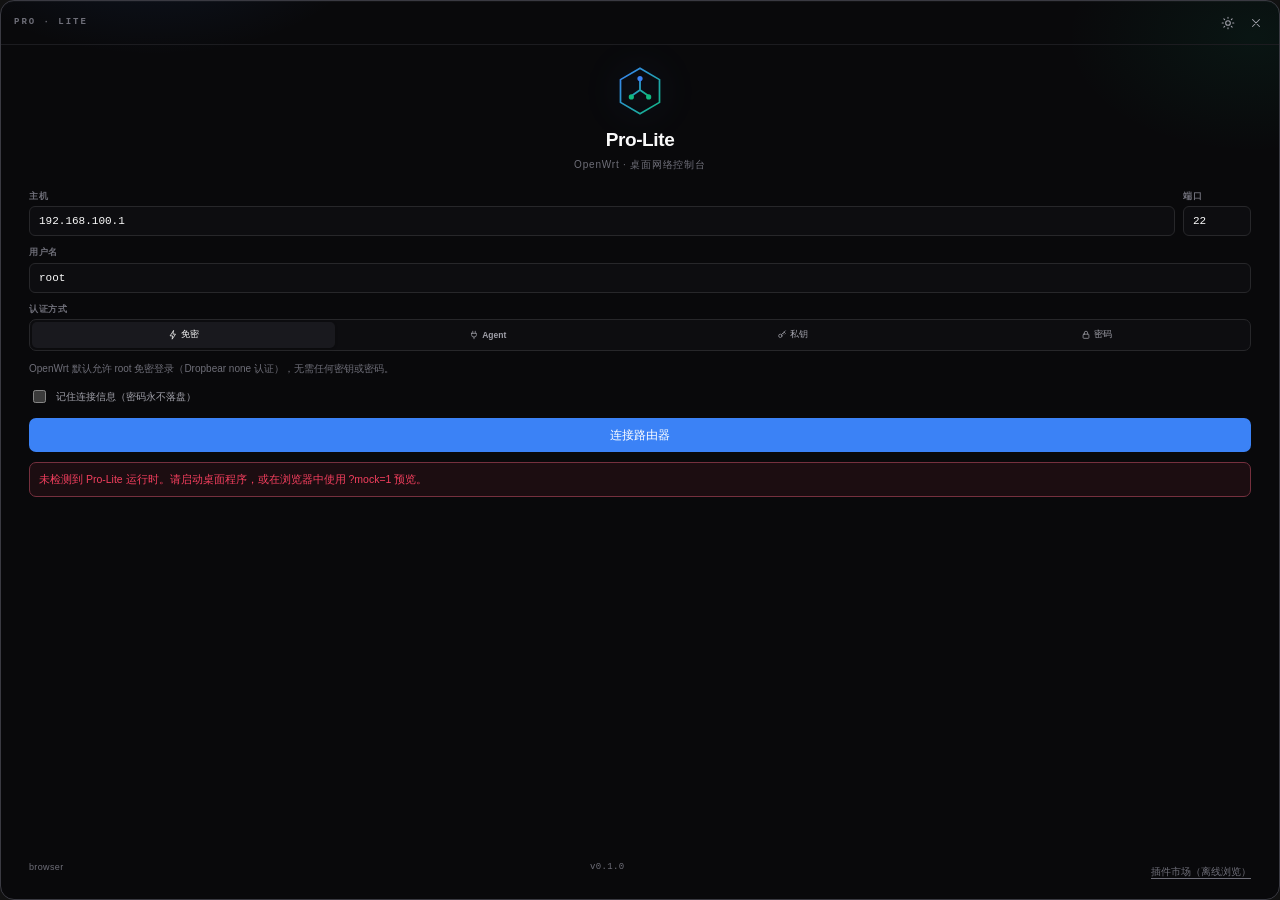
==== 01-source/router-prolite/frontend/index.html @ 5f677d64 "ProLite 首个版本：稳定性修复与插件市场 稳定性修复：核心磁贴必显、单 SSID 停用不再关闭射频、内存可用量缺失回退、延迟探测多目标、前端轮询隐藏暂停与失败退避。 插件市场：精选 noarch" ====
<!doctype html>
<html lang="zh-CN" data-theme="dark">
<head>
<meta charset="utf-8">
<meta name="viewport" content="width=device-width, initial-scale=1">
<meta name="color-scheme" content="dark light">
<title>Pro-Lite</title>
<link rel="stylesheet" href="styles.css">
<script>
  (function () {
    try {
      var t = localStorage.getItem('prolite-theme');
      if (t === 'light' || t === 'dark') document.documentElement.dataset.theme = t;
    } catch (e) {}
  })();
</script>
</head>
<body>

<svg width="0" height="0" style="position:absolute" aria-hidden="true">
  <defs>
    <symbol id="i-sun" viewBox="0 0 24 24"><circle cx="12" cy="12" r="4"/><path d="M12 2v2M12 20v2M4.9 4.9l1.4 1.4M17.7 17.7l1.4 1.4M2 12h2M20 12h2M4.9 19.1l1.4-1.4M17.7 6.3l1.4-1.4"/></symbol>
    <symbol id="i-moon" viewBox="0 0 24 24"><path d="M20 14.5A8.5 8.5 0 1 1 9.5 4a7 7 0 0 0 10.5 10.5z"/></symbol>
    <symbol id="i-pin" viewBox="0 0 24 24"><path d="M9 4h6l-1 6 4 3v2H6v-2l4-3-1-6z"/><path d="M12 15v5"/></symbol>
    <symbol id="i-pin-off" viewBox="0 0 24 24"><path d="M9 4h6l-1 6 4 3v2h-5"/><path d="M6 21l6-6"/><path d="M3 3l18 18"/></symbol>
    <symbol id="i-close" viewBox="0 0 24 24"><path d="M6 6l12 12M18 6L6 18"/></symbol>
    <symbol id="i-chevron" viewBox="0 0 24 24"><path d="M6 9l6 6 6-6"/></symbol>
    <symbol id="i-back" viewBox="0 0 24 24"><path d="M15 5l-7 7 7 7"/></symbol>
    <symbol id="i-refresh" viewBox="0 0 24 24"><path d="M20 11a8 8 0 1 0-2.3 6.7"/><path d="M20 5v6h-6"/></symbol>
    <symbol id="i-power" viewBox="0 0 24 24"><path d="M12 3v9"/><path d="M6.3 7.3a8 8 0 1 0 11.4 0"/></symbol>
    <symbol id="i-copy" viewBox="0 0 24 24"><rect x="9" y="9" width="11" height="11" rx="2"/><path d="M5 15V5a2 2 0 0 1 2-2h8"/></symbol>
    <symbol id="i-eye" viewBox="0 0 24 24"><path d="M2 12s3.5-6 10-6 10 6 10 6-3.5 6-10 6S2 12 2 12z"/><circle cx="12" cy="12" r="2.5"/></symbol>
    <symbol id="i-eye-off" viewBox="0 0 24 24"><path d="M3 3l18 18"/><path d="M10.6 6.2A11 11 0 0 1 12 6c6.5 0 10 6 10 6a15 15 0 0 1-3 3.7"/><path d="M6.6 6.7A15 15 0 0 0 2 12s3.5 6 10 6a10 10 0 0 0 4-.8"/></symbol>
    <symbol id="i-wifi" viewBox="0 0 24 24"><path d="M2.5 9a15 15 0 0 1 19 0"/><path d="M5.5 12.5a10 10 0 0 1 13 0"/><path d="M8.5 16a5.5 5.5 0 0 1 7 0"/><circle cx="12" cy="19" r="1.2" fill="currentColor" stroke="none"/></symbol>
    <symbol id="i-cell" viewBox="0 0 24 24"><path d="M4 18v-3M9 18v-7M14 18V8M19 18V4"/></symbol>
    <symbol id="i-gauge" viewBox="0 0 24 24"><path d="M4.5 18a9 9 0 1 1 15 0"/><path d="M12 14l4-4"/><circle cx="12" cy="14" r="1.4" fill="currentColor" stroke="none"/></symbol>
    <symbol id="i-shield" viewBox="0 0 24 24"><path d="M12 3l7 3v5c0 4.6-3 8.2-7 10-4-1.8-7-5.4-7-10V6l7-3z"/></symbol>
    <symbol id="i-proxy" viewBox="0 0 24 24"><circle cx="12" cy="12" r="8.5"/><path d="M3.5 12h17M12 3.5c2.4 2.3 3.6 5.2 3.6 8.5S14.4 18.2 12 20.5C9.6 18.2 8.4 15.3 8.4 12S9.6 5.8 12 3.5z"/></symbol>
    <symbol id="i-mwan" viewBox="0 0 24 24"><path d="M4 6h5l4 6 4-6h3"/><path d="M4 18h5l4-6"/><circle cx="3" cy="6" r="1.3"/><circle cx="3" cy="18" r="1.3"/><circle cx="21" cy="6" r="1.3"/></symbol>
    <symbol id="i-wan" viewBox="0 0 24 24"><circle cx="12" cy="12" r="8.5"/><path d="M3.5 12h17"/><path d="M12 3.5c5 5 5 12 0 17M12 3.5c-5 5-5 12 0 17"/></symbol>
    <symbol id="i-dhcp" viewBox="0 0 24 24"><rect x="3.5" y="4" width="17" height="6" rx="1.5"/><rect x="3.5" y="14" width="17" height="6" rx="1.5"/><path d="M7 7h.01M7 17h.01"/></symbol>
    <symbol id="i-plus" viewBox="0 0 24 24"><path d="M12 5v14M5 12h14"/></symbol>
    <symbol id="i-trash" viewBox="0 0 24 24"><path d="M4 7h16M9 7V5h6v2M6 7l1 13h10l1-13"/></symbol>
    <symbol id="i-play" viewBox="0 0 24 24"><path d="M8 5l11 7-11 7V5z"/></symbol>
    <symbol id="i-terminal" viewBox="0 0 24 24"><rect x="3" y="4" width="18" height="16" rx="2"/><path d="M7 9l3 3-3 3M13 15h4"/></symbol>
    <symbol id="i-down" viewBox="0 0 24 24"><path d="M12 4v14M6 12l6 6 6-6"/></symbol>
    <symbol id="i-up" viewBox="0 0 24 24"><path d="M12 20V6M6 12l6-6 6 6"/></symbol>
    <symbol id="i-lock" viewBox="0 0 24 24"><rect x="5" y="10" width="14" height="10" rx="2"/><path d="M8 10V7a4 4 0 0 1 8 0v3"/></symbol>
    <symbol id="i-key" viewBox="0 0 24 24"><circle cx="8" cy="14" r="4"/><path d="M11 11l9-9M17 5l3 3M14 8l2 2"/></symbol>
    <symbol id="i-plug" viewBox="0 0 24 24"><path d="M9 3v5M15 3v5"/><path d="M6 8h12v3a6 6 0 0 1-12 0V8z"/><path d="M12 17v4"/></symbol>
    <symbol id="i-router" viewBox="0 0 24 24"><rect x="3" y="13" width="18" height="7" rx="2"/><path d="M7 16.5h.01M11 16.5h.01"/><path d="M12 13V9"/><path d="M8.5 6.5a5 5 0 0 1 7 0"/><path d="M6 4a8.5 8.5 0 0 1 12 0"/></symbol>
    <symbol id="i-check" viewBox="0 0 24 24"><path d="M5 12.5l4.5 4.5L19 7.5"/></symbol>
    <symbol id="i-alert" viewBox="0 0 24 24"><path d="M12 4l9 16H3l9-16z"/><path d="M12 10v4M12 17.5h.01"/></symbol>
    <symbol id="i-search" viewBox="0 0 24 24"><circle cx="11" cy="11" r="6.5"/><path d="M16 16l4.5 4.5"/></symbol>
    <symbol id="i-bolt" viewBox="0 0 24 24"><path d="M13 2L5 14h6l-1 8 8-12h-6l1-8z"/></symbol>
  </defs>
</svg>

<div id="app" class="app">

  <!-- ============ Connect ============ -->
  <section id="connectView" class="view connect-view">
    <header class="dragbar" style="--wails-draggable:drag">
      <span class="brand-strip">PRO&nbsp;·&nbsp;LITE</span>
      <div class="win-actions" style="--wails-draggable:no-drag">
        <button type="button" class="icon-btn" id="connectThemeBtn" title="切换主题">
          <svg class="i"><use href="#i-moon"/></svg>
        </button>
        <button type="button" class="icon-btn" id="connectCloseBtn" title="关闭">
          <svg class="i"><use href="#i-close"/></svg>
        </button>
      </div>
    </header>

    <div class="connect-body">
      <div class="brand-block">
        <div class="logo">
          <svg viewBox="0 0 48 48" aria-hidden="true">
            <defs>
              <linearGradient id="logoGrad" x1="0" y1="0" x2="1" y2="1">
                <stop offset="0" stop-color="#3B82F6"/>
                <stop offset="1" stop-color="#10B981"/>
              </linearGradient>
            </defs>
            <path d="M24 3l18 10.5v21L24 45 6 34.5v-21L24 3z" fill="none" stroke="url(#logoGrad)" stroke-width="1.6"/>
            <path d="M24 14v9M24 23l-7 5M24 23l7 5" stroke="url(#logoGrad)" stroke-width="1.7" stroke-linecap="round"/>
            <circle cx="24" cy="12.5" r="2.4" fill="#3B82F6"/>
            <circle cx="16" cy="29.5" r="2.4" fill="#10B981"/>
            <circle cx="32" cy="29.5" r="2.4" fill="#10B981"/>
          </svg>
        </div>
        <h1>Pro-Lite</h1>
        <p>OpenWrt · 桌面网络控制台</p>
      </div>

      <form id="connectForm" autocomplete="off">
        <div class="field-row">
          <div class="field grow">
            <label for="hostInput">主机</label>
            <input id="hostInput" spellcheck="false" placeholder="192.168.100.1">
          </div>
          <div class="field port">
            <label for="portInput">端口</label>
            <input id="portInput" inputmode="numeric" spellcheck="false" placeholder="22">
          </div>
        </div>
        <div class="field">
          <label for="userInput">用户名</label>
          <input id="userInput" spellcheck="false" placeholder="root">
        </div>

        <div class="field">
          <label>认证方式</label>
          <div class="seg four" id="authSeg">
            <button type="button" data-auth="none"><svg class="i"><use href="#i-bolt"/></svg>免密</button>
            <button type="button" data-auth="agent"><svg class="i"><use href="#i-plug"/></svg>Agent</button>
            <button type="button" data-auth="key"><svg class="i"><use href="#i-key"/></svg>私钥</button>
            <button type="button" data-auth="password"><svg class="i"><use href="#i-lock"/></svg>密码</button>
          </div>
        </div>

        <div class="auth-pane" id="pane-none">
          <p class="hint">OpenWrt 默认允许 root 免密登录（Dropbear none 认证），无需任何密钥或密码。</p>
        </div>

        <div class="auth-pane hidden" id="pane-agent">
          <p class="hint">使用系统 SSH Agent 中已加载的密钥（ssh-add）。</p>
        </div>

        <div class="auth-pane hidden" id="pane-key">
          <div class="field">
            <label for="keyPathInput">私钥文件</label>
            <div class="row">
              <input id="keyPathInput" spellcheck="false" placeholder="~/.ssh/id_ed25519">
              <button type="button" class="btn ghost" id="pickKeyBtn">浏览</button>
            </div>
          </div>
          <div class="field">
            <label for="passphraseInput">私钥口令（可选）</label>
            <input id="passphraseInput" type="password" autocomplete="new-password" placeholder="加密私钥才需要">
          </div>
        </div>

        <div class="auth-pane hidden" id="pane-password">
          <div class="field">
            <label for="passwordInput">密码</label>
            <input id="passwordInput" type="password" autocomplete="new-password" placeholder="仅用于本次连接，不会保存">
          </div>
        </div>

        <label class="check-row">
          <input type="checkbox" id="rememberInput">
          <span>记住连接信息（密码永不落盘）</span>
        </label>

        <button type="submit" class="btn primary connect-btn" id="connectBtn">
          <span class="btn-label">连接路由器</span>
          <svg class="i spin-icon hidden"><use href="#i-refresh"/></svg>
        </button>

        <div class="error-box hidden" id="connectError"></div>
        <button type="button" class="link-btn hidden" id="resetFpBtn">重置已保存的主机指纹</button>
      </form>

      <footer class="connect-foot">
        <span id="connectPlatform">desktop</span>
        <span class="mono" id="connectVersion">v0.1.0</span>
        <button type="button" class="link-btn" id="offlineMarketBtn" title="不连接设备也能浏览索引">插件市场（离线浏览）</button>
      </footer>
    </div>
  </section>

  <!-- ============ Main ============ -->
  <section id="mainView" class="view main-view hidden">
    <header class="topbar" style="--wails-draggable:drag">
      <div class="top-left">
        <span class="status-dot" id="connDot"></span>
        <span class="host-name" id="hostName">Pro-Lite</span>
        <span class="link-badge mono" id="linkBadge">--</span>
      </div>
      <div class="top-actions" style="--wails-draggable:no-drag">
        <button type="button" class="icon-btn" id="themeBtn" title="切换主题">
          <svg class="i"><use href="#i-moon"/></svg>
        </button>
        <button type="button" class="pro-btn" id="proBtn" title="高级实验室 (Ctrl+K)">Pro<kbd>Ctrl K</kbd></button>
        <button type="button" class="icon-btn" id="pinBtn" title="窗口置顶">
          <svg class="i"><use href="#i-pin"/></svg>
        </button>
        <button type="button" class="icon-btn" id="closeBtn" title="关闭">
          <svg class="i"><use href="#i-close"/></svg>
        </button>
      </div>
    </header>

    <main class="main-scroll" id="mainScroll">
      <section class="card wan-card">
        <div class="wan-top">
          <span class="proto-pill" id="wanProto">WAN</span>
          <span class="wan-status" id="wanStatus"><i></i>UP</span>
          <span class="wan-ip mono" id="wanIP">—</span>
          <button type="button" class="icon-xs" id="copyIPBtn" title="复制公网 IP">
            <svg class="i"><use href="#i-copy"/></svg>
          </button>
          <button type="button" class="icon-xs" id="maskIPBtn" title="IP 脱敏">
            <svg class="i"><use href="#i-eye"/></svg>
          </button>
          <div class="wan-right mono">
            <span class="metric" id="latencyMetric"><i class="dot"></i>-- ms</span>
            <span id="uptimeMetric">UP --</span>
          </div>
        </div>
        <div class="rates">
          <div class="rate rx">
            <div class="rate-label"><svg class="i"><use href="#i-down"/></svg>RX</div>
            <div class="rate-val mono" id="rxValue">0 B/s</div>
          </div>
          <div class="rate tx">
            <div class="rate-label"><svg class="i"><use href="#i-up"/></svg>TX</div>
            <div class="rate-val mono" id="txValue">0 B/s</div>
          </div>
        </div>
        <div class="topo-wrap" id="topoWrap"></div>
      </section>

      <section class="card hw-card">
        <div class="hw-grid">
          <div class="hw-cell">
            <div class="hw-head"><span>CPU</span><span class="hw-value mono" id="cpuValue">--</span></div>
            <div class="bar"><i id="cpuBar"></i></div>
            <div class="hw-sub mono" id="cpuSub">-- 核</div>
          </div>
          <div class="hw-cell">
            <div class="hw-head"><span>RAM</span><span class="hw-value mono" id="ramValue">--</span></div>
            <div class="bar"><i id="ramBar"></i></div>
            <div class="hw-sub mono" id="ramSub">-- / --</div>
          </div>
          <div class="hw-cell" id="tempCell">
            <div class="hw-head"><span>TEMP</span><span class="hw-value mono" id="tempValue">--</span></div>
            <div class="bar"><i id="tempBar"></i></div>
            <div class="hw-sub mono" id="tempSub">SoC</div>
          </div>
        </div>
      </section>

      <section class="card dev-card" id="devCard">
        <header class="card-head">
          <span class="card-title">设备与插件</span>
          <span class="grow"></span>
          <button type="button" class="link-btn" id="consoleLink">控制中心 →</button>
        </header>
        <div id="devSummary" class="dev-summary"></div>
        <div id="pluginChips" class="plugin-chips"></div>
      </section>

      <section class="tiles" id="tilesGrid"></section>

      <section class="card clients-card" id="clientsCard">
        <header class="card-head">
          <span class="card-title">活跃终端</span>
          <span class="count-chip mono" id="clientCount">0</span>
          <span class="grow"></span>
          <span class="head-hint">点击行展开</span>
        </header>
        <div id="clientList" class="client-list"></div>
      </section>

      <div class="conn-banner hidden" id="connBanner"></div>
    </main>

    <button type="button" class="lab-bar" id="labBar">
      <span class="lab-bar-text">控制中心 · 系统/接口/插件 · 配置与日志 · 工具</span>
      <span class="lab-bar-arrow">→</span>
    </button>
  </section>

  <!-- ============ Lab ============ -->
  <section id="labView" class="view lab-view" aria-hidden="true">
    <header class="topbar lab-top" style="--wails-draggable:drag">
      <button type="button" class="icon-btn" id="labBack" title="返回" style="--wails-draggable:no-drag">
        <svg class="i"><use href="#i-back"/></svg>
      </button>
      <div class="lab-title">
        <span>Advanced Lab</span>
        <span class="crumb mono" id="labCrumb">—</span>
      </div>
      <div class="top-actions" style="--wails-draggable:no-drag">
        <button type="button" class="icon-btn" id="labRefreshBtn" title="刷新">
          <svg class="i"><use href="#i-refresh"/></svg>
        </button>
        <button type="button" class="icon-btn" id="labDisconnectBtn" title="断开连接">
          <svg class="i"><use href="#i-power"/></svg>
        </button>
      </div>
    </header>
    <div class="lab-tabs">
      <button type="button" data-labtab="console" class="active">控制台</button>
      <button type="button" data-labtab="market" class="lab-tab-market" title="浏览并安装插件">插件市场</button>
      <button type="button" data-labtab="tools">工具</button>
      <button type="button" class="lab-tab-install" id="labInstallTab" title="安装包预演">安装包</button>
    </div>
    <div class="lab-scroll" id="labScroll">
      <div id="labContent"></div>
    </div>
  </section>

  <div class="toasts" id="toasts"></div>
</div>

<script src="market-i18n.js"></script>
<script src="app.js"></script>
</body>
</html>
---- 01-source/router-prolite/frontend/styles.css ----
:root {
  --font-sans: Inter, "Segoe UI Variable Text", "Segoe UI", "PingFang SC", "Hiragino Sans GB", "Microsoft YaHei", sans-serif;
  --font-mono: "JetBrains Mono", "Cascadia Mono", "SFMono-Regular", Consolas, "Liberation Mono", monospace;
  --accent-blue: #3B82F6;
  --accent-emerald: #10B981;
  --accent-amber: #F59E0B;
  --accent-red: #F43F5E;
  --radius: 10px;
}

:root[data-theme="dark"] {
  color-scheme: dark;
  --bg-void: #09090B;
  --bg-surface: #121215;
  --bg-elev: #19191E;
  --bg-input: #0D0D10;
  --border: #27272A;
  --border-faint: #1C1C20;
  --border-strong: #3A3A42;
  --text-primary: #FAFAFA;
  --text-secondary: #A1A1AA;
  --text-tertiary: #6E6E78;
  --bar-track: #232329;
  --switch-off: #3F3F46;
  --tile-glow: rgba(59, 130, 246, .07);
  --shadow: 0 20px 60px rgba(0, 0, 0, .55);
  --term-bg: #050506;
  --term-border: #1E1E24;
  --term-text: #C9D1D9;
}

:root[data-theme="light"] {
  color-scheme: light;
  --bg-void: #F4F4F6;
  --bg-surface: #FFFFFF;
  --bg-elev: #FAFAFB;
  --bg-input: #FFFFFF;
  --border: #E4E4E7;
  --border-faint: #EFEFF2;
  --border-strong: #D4D4D8;
  --text-primary: #18181B;
  --text-secondary: #52525B;
  --text-tertiary: #8A8A94;
  --bar-track: #E9E9ED;
  --switch-off: #D4D4D8;
  --accent-blue: #2563EB;
  --accent-emerald: #059669;
  --accent-amber: #D97706;
  --accent-red: #E11D48;
  --tile-glow: rgba(37, 99, 235, .05);
  --shadow: 0 20px 60px rgba(15, 15, 20, .16);
  --term-bg: #0D1117;
  --term-border: #24292F;
  --term-text: #D6DEEB;
}

* { box-sizing: border-box; }
html, body { height: 100%; }
body {
  margin: 0;
  overflow: hidden;
  background: transparent;
  color: var(--text-primary);
  font-family: var(--font-sans);
  font-size: 12px;
  line-height: 1.4;
  -webkit-font-smoothing: antialiased;
  user-select: none;
}
input, textarea { user-select: text; }
button { font-family: inherit; color: inherit; }
.hidden { display: none !important; }
.mono { font-family: var(--font-mono); font-variant-numeric: tabular-nums; }
.grow { flex: 1 1 auto; min-width: 0; }
.i {
  width: 14px;
  height: 14px;
  fill: none;
  stroke: currentColor;
  stroke-width: 1.8;
  stroke-linecap: round;
  stroke-linejoin: round;
  flex: none;
  display: block;
}
::-webkit-scrollbar { width: 0; height: 0; }
::selection { background: color-mix(in srgb, var(--accent-blue) 30%, transparent); }

/* ============ shell ============ */
.app {
  position: fixed;
  inset: 0;
  display: flex;
  flex-direction: column;
  overflow: hidden;
  border-radius: 14px;
  background: var(--bg-void);
  border: 1px solid var(--border-strong);
  box-shadow: inset 0 1px 0 rgba(255, 255, 255, .035);
  isolation: isolate;
}
.app::before {
  content: "";
  position: absolute;
  inset: 0;
  z-index: -1;
  pointer-events: none;
  background:
    radial-gradient(320px 180px at 12% -8%, color-mix(in srgb, var(--accent-blue) 11%, transparent), transparent 70%),
    radial-gradient(260px 160px at 98% 4%, color-mix(in srgb, var(--accent-emerald) 7%, transparent), transparent 72%);
}
.view { flex: 1 1 auto; min-height: 0; display: flex; flex-direction: column; }

html.preview body {
  display: grid;
  place-items: center;
  background: radial-gradient(900px 560px at 50% 8%, #1B2230, #0C0C0F 72%);
}
html.preview .app {
  position: relative;
  inset: auto;
  width: 420px;
  height: 640px;
  box-shadow: 0 28px 90px rgba(0, 0, 0, .7);
}

/* ============ common controls ============ */
.icon-btn {
  width: 26px;
  height: 26px;
  display: grid;
  place-items: center;
  border: 0;
  border-radius: 6px;
  background: transparent;
  color: var(--text-secondary);
  cursor: pointer;
  padding: 0;
  transition: background .15s, color .15s;
}
.icon-btn:hover { background: var(--bg-elev); color: var(--text-primary); }
.icon-btn.active { color: var(--accent-blue); background: color-mix(in srgb, var(--accent-blue) 9%, transparent); }
.icon-btn .i { width: 14px; height: 14px; }
.icon-xs {
  width: 18px;
  height: 18px;
  padding: 0;
  border: 0;
  border-radius: 4px;
  background: transparent;
  color: var(--text-tertiary);
  display: grid;
  place-items: center;
  cursor: pointer;
  flex: none;
}
.icon-xs:hover { color: var(--text-primary); background: var(--bg-elev); }
.icon-xs .i { width: 12px; height: 12px; }

.btn {
  height: 30px;
  padding: 0 12px;
  border-radius: 7px;
  border: 1px solid var(--border);
  background: var(--bg-elev);
  color: var(--text-primary);
  font-size: 11px;
  font-weight: 550;
  display: inline-flex;
  align-items: center;
  justify-content: center;
  gap: 6px;
  cursor: pointer;
  white-space: nowrap;
  transition: filter .15s, background .15s, border-color .15s, color .15s;
}
.btn:hover { filter: brightness(1.1); border-color: var(--border-strong); }
.btn:disabled { opacity: .5; cursor: default; }
.btn.primary {
  background: var(--accent-blue);
  border-color: transparent;
  color: #fff;
}
.btn.ghost { background: transparent; }
.btn.danger {
  background: transparent;
  border-color: color-mix(in srgb, var(--accent-red) 38%, var(--border));
  color: var(--accent-red);
}
.btn.armed {
  background: var(--accent-red);
  border-color: transparent;
  color: #fff;
  font-family: var(--font-mono);
}
.btn.mini { height: 24px; padding: 0 8px; font-size: 10px; border-radius: 5px; }
.btn .i { width: 12px; height: 12px; }
.link-btn {
  border: 0;
  background: transparent;
  color: var(--text-tertiary);
  font-size: 10px;
  text-decoration: underline;
  text-underline-offset: 3px;
  cursor: pointer;
  padding: 4px 0;
}
.link-btn:hover { color: var(--text-primary); }
kbd {
  font-family: var(--font-mono);
  font-size: 8.5px;
  letter-spacing: .02em;
  color: var(--text-tertiary);
  border: 1px solid var(--border);
  border-bottom-width: 2px;
  border-radius: 3px;
  padding: 1px 3px;
  line-height: 1;
}

/* ============ top bars ============ */
.dragbar,
.topbar {
  height: 44px;
  flex: none;
  display: flex;
  align-items: center;
  gap: 8px;
  padding: 0 10px 0 13px;
  border-bottom: 1px solid var(--border-faint);
}
.brand-strip {
  font-family: var(--font-mono);
  font-size: 9px;
  font-weight: 600;
  letter-spacing: .22em;
  color: var(--text-tertiary);
}
.win-actions { margin-left: auto; display: flex; gap: 2px; }

.topbar { padding-right: 8px; }
.top-left { display: flex; align-items: center; gap: 7px; min-width: 0; }
.status-dot {
  width: 7px;
  height: 7px;
  border-radius: 50%;
  background: var(--accent-emerald);
  flex: none;
  animation: breathe 2.6s ease-out infinite;
}
.status-dot.off { background: var(--text-tertiary); animation: none; }
.status-dot.err { background: var(--accent-red); animation: none; box-shadow: 0 0 8px color-mix(in srgb, var(--accent-red) 55%, transparent); }
@keyframes breathe {
  0% { box-shadow: 0 0 0 0 color-mix(in srgb, var(--accent-emerald) 50%, transparent); }
  65% { box-shadow: 0 0 0 5px color-mix(in srgb, var(--accent-emerald) 0%, transparent); }
  100% { box-shadow: 0 0 0 0 transparent; }
}
.host-name {
  font-size: 12.5px;
  font-weight: 600;
  letter-spacing: -.01em;
  max-width: 140px;
  overflow: hidden;
  text-overflow: ellipsis;
  white-space: nowrap;
}
.link-badge {
  font-size: 8.5px;
  letter-spacing: .04em;
  color: var(--text-secondary);
  border: 1px solid var(--border);
  border-radius: 4px;
  padding: 2px 4px;
  white-space: nowrap;
}
.top-actions { margin-left: auto; display: flex; align-items: center; gap: 2px; }
.pro-btn {
  height: 24px;
  border: 1px solid var(--border);
  background: linear-gradient(180deg, var(--bg-elev), transparent);
  border-radius: 6px;
  padding: 0 6px 0 8px;
  display: inline-flex;
  align-items: center;
  gap: 5px;
  font-size: 10px;
  font-weight: 600;
  color: var(--text-secondary);
  cursor: pointer;
  transition: color .15s, border-color .15s;
}
.pro-btn:hover { color: var(--text-primary); border-color: var(--border-strong); }
.pro-btn kbd { font-size: 8px; }

/* ============ connect ============ */
.connect-view { justify-content: flex-start; }
.connect-body {
  flex: 1;
  overflow-y: auto;
  padding: 6px 28px 16px;
  display: flex;
  flex-direction: column;
}
.brand-block { text-align: center; margin: 14px 0 18px; }
.logo {
  width: 52px;
  height: 52px;
  margin: 0 auto 10px;
  filter: drop-shadow(0 0 18px color-mix(in srgb, var(--accent-blue) 30%, transparent));
}
.logo svg { width: 100%; height: 100%; }
.brand-block h1 {
  margin: 0;
  font-size: 19px;
  letter-spacing: -.02em;
  font-weight: 650;
}
.brand-block p {
  margin: 4px 0 0;
  font-size: 10px;
  letter-spacing: .08em;
  color: var(--text-tertiary);
}
#connectForm { display: flex; flex-direction: column; gap: 10px; }
.field-row { display: flex; gap: 8px; }
.field { display: flex; flex-direction: column; gap: 4px; min-width: 0; }
.field.port { width: 68px; flex: none; }
.field > label {
  font-size: 9px;
  letter-spacing: .08em;
  text-transform: uppercase;
  color: var(--text-tertiary);
  font-weight: 600;
}
input, select {
  width: 100%;
  height: 30px;
  border: 1px solid var(--border);
  border-radius: 6px;
  background: var(--bg-input);
  color: var(--text-primary);
  font-family: var(--font-mono);
  font-size: 11px;
  padding: 0 9px;
  outline: none;
  transition: border-color .15s, box-shadow .15s;
}
input:focus, select:focus {
  border-color: color-mix(in srgb, var(--accent-blue) 60%, var(--border));
  box-shadow: 0 0 0 3px color-mix(in srgb, var(--accent-blue) 13%, transparent);
}
input::placeholder { color: var(--text-tertiary); opacity: .75; }
.row { display: flex; gap: 6px; align-items: center; }
.row input { flex: 1; }
.seg {
  display: flex;
  border: 1px solid var(--border);
  border-radius: 7px;
  padding: 2px;
  background: var(--bg-input);
  gap: 2px;
}
.seg button {
  flex: 1;
  height: 26px;
  border: 0;
  border-radius: 5px;
  background: transparent;
  color: var(--text-secondary);
  font-size: 10px;
  font-weight: 550;
  display: inline-flex;
  align-items: center;
  justify-content: center;
  gap: 5px;
  cursor: pointer;
  transition: background .15s, color .15s;
}
.seg button .i { width: 12px; height: 12px; }
.seg button.active { background: var(--bg-elev); color: var(--text-primary); box-shadow: 0 1px 3px rgba(0, 0, 0, .22); }
.auth-pane { display: flex; flex-direction: column; gap: 8px; }
.hint { margin: 0; font-size: 10px; color: var(--text-tertiary); line-height: 1.6; }
.check-row {
  display: flex;
  align-items: center;
  gap: 7px;
  font-size: 10px;
  color: var(--text-secondary);
  cursor: pointer;
}
.check-row input {
  width: 13px;
  height: 13px;
  accent-color: var(--accent-blue);
  padding: 0;
  cursor: pointer;
}
.connect-btn {
  height: 34px;
  margin-top: 2px;
  font-size: 12px;
}
.spin-icon { animation: spin 1s linear infinite; }
@keyframes spin { to { transform: rotate(360deg); } }
.error-box {
  border: 1px solid color-mix(in srgb, var(--accent-red) 38%, var(--border));
  background: color-mix(in srgb, var(--accent-red) 8%, transparent);
  color: var(--accent-red);
  border-radius: 7px;
  padding: 8px 9px;
  font-size: 10.5px;
  line-height: 1.55;
  word-break: break-word;
}
.connect-foot {
  margin-top: auto;
  padding-top: 14px;
  display: flex;
  justify-content: space-between;
  font-size: 9px;
  color: var(--text-tertiary);
  letter-spacing: .04em;
}

/* ============ main ============ */
.main-view { position: relative; }
.main-scroll {
  flex: 1;
  min-height: 0;
  overflow-y: auto;
  padding: 10px 12px 8px;
  display: flex;
  flex-direction: column;
  gap: 8px;
}
.card {
  background: var(--bg-surface);
  border: 1px solid var(--border);
  border-radius: var(--radius);
  padding: 10px 12px;
}

/* WAN */
.wan-card { padding-bottom: 8px; }
.wan-top { display: flex; align-items: center; gap: 6px; min-width: 0; }
.proto-pill {
  font-family: var(--font-mono);
  font-size: 8.5px;
  font-weight: 600;
  letter-spacing: .06em;
  text-transform: uppercase;
  color: var(--text-secondary);
  border: 1px solid var(--border);
  border-radius: 4px;
  padding: 2px 5px;
  flex: none;
}
.wan-status {
  display: inline-flex;
  align-items: center;
  gap: 4px;
  font-family: var(--font-mono);
  font-size: 8.5px;
  font-weight: 600;
  letter-spacing: .05em;
  color: var(--accent-emerald);
  flex: none;
}
.wan-status i {
  width: 4px;
  height: 4px;
  border-radius: 50%;
  background: currentColor;
}
.wan-status.down { color: var(--accent-amber); }
.wan-status.off { color: var(--text-tertiary); }
.wan-ip {
  font-size: 10.5px;
  color: var(--text-primary);
  overflow: hidden;
  text-overflow: ellipsis;
  white-space: nowrap;
  min-width: 0;
  margin-left: 1px;
}
.wan-right {
  margin-left: auto;
  display: flex;
  align-items: center;
  gap: 9px;
  font-size: 9px;
  color: var(--text-secondary);
  flex: none;
}
.metric { display: inline-flex; align-items: center; gap: 4px; }
.metric .dot { width: 4px; height: 4px; border-radius: 50%; background: var(--accent-emerald); }
.metric.warn .dot { background: var(--accent-amber); }
.metric.off { color: var(--text-tertiary); }
.metric.off .dot { background: var(--text-tertiary); }

.rates { display: flex; align-items: flex-end; gap: 8px; margin-top: 7px; }
.rate { display: flex; flex-direction: column; gap: 1px; }
.rate.tx { margin-left: auto; align-items: flex-end; text-align: right; }
.rate-label {
  display: flex;
  align-items: center;
  gap: 4px;
  font-family: var(--font-mono);
  font-size: 8px;
  font-weight: 600;
  letter-spacing: .14em;
  color: var(--text-tertiary);
}
.rate-label .i { width: 10px; height: 10px; }
.rate.rx .rate-label .i { color: var(--accent-blue); }
.rate.tx .rate-label .i { color: var(--accent-emerald); }
.rate-val {
  font-size: 19px;
  font-weight: 600;
  letter-spacing: -.03em;
  line-height: 1.15;
  color: var(--text-primary);
}
.rate-val .unit { font-size: 10px; font-weight: 500; color: var(--text-secondary); letter-spacing: 0; margin-left: 2px; }
.rate.tx .rate-val { color: var(--text-secondary); }

.topo-wrap { margin-top: 5px; }
.tp-svg { display: block; width: 100%; height: auto; overflow: visible; }
.tp-shadow { fill: color-mix(in srgb, var(--bg-void) 60%, transparent); }
.tp-face-top {
  fill: color-mix(in srgb, var(--bg-elev) 86%, var(--accent-blue));
  stroke: var(--border-strong);
  stroke-width: .8;
  stroke-linejoin: round;
}
.tp-face-left {
  fill: var(--bg-elev);
  stroke: var(--border-strong);
  stroke-width: .8;
  stroke-linejoin: round;
}
.tp-face-right {
  fill: color-mix(in srgb, var(--bg-elev) 70%, var(--bg-void));
  stroke: var(--border-strong);
  stroke-width: .8;
  stroke-linejoin: round;
}
.tp-vent { fill: none; stroke: var(--border-strong); stroke-width: 1; opacity: .45; }
.tp-host { font: 600 10px var(--font-sans); fill: var(--text-primary); }
.tp-sub { font: 500 7.5px var(--font-mono); fill: var(--text-tertiary); letter-spacing: .02em; }
.tp-led { fill: var(--accent-emerald); opacity: .9; }
.tp-link {
  fill: none;
  stroke: var(--border-strong);
  stroke-width: 1.4;
  stroke-dasharray: 3 4;
  stroke-linecap: round;
}
.tp-link.up { stroke: var(--accent-emerald); opacity: .7; animation: tp-flow 1.4s linear infinite; }
.tp-link.off { stroke: var(--accent-amber); opacity: .38; }
.tp-link.none { stroke: var(--text-tertiary); opacity: .2; }
@keyframes tp-flow { to { stroke-dashoffset: -14; } }
.tp-port { cursor: pointer; }
.tp-chip {
  fill: var(--bg-elev);
  stroke: var(--border-faint);
  stroke-width: 1;
  transition: stroke .15s, fill .15s;
}
.tp-port:hover .tp-chip { stroke: var(--border-strong); fill: var(--bg-input); }
.tp-dot { fill: var(--text-tertiary); }
.tp-port.up .tp-dot { fill: var(--accent-emerald); }
.tp-port.off .tp-dot { fill: var(--accent-amber); }
.tp-port.none .tp-dot { fill: var(--border-strong); }
.tp-label { font: 600 8.5px var(--font-sans); fill: var(--text-primary); letter-spacing: .06em; }
.tp-state { font: 600 7.5px var(--font-mono); fill: var(--text-tertiary); letter-spacing: .05em; }
.tp-port.up .tp-state { fill: var(--accent-emerald); }
.tp-port.off .tp-state { fill: var(--accent-amber); }
.tp-detail { font: 500 7.5px var(--font-mono); fill: var(--text-secondary); }

/* hardware */
.hw-card { padding: 8px 12px 9px; }
.hw-grid { display: grid; grid-template-columns: 1fr 1fr 1fr; }
.hw-cell { padding: 0 10px; border-left: 1px solid var(--border-faint); min-width: 0; }
.hw-cell:first-child { padding-left: 0; border-left: 0; }
.hw-cell:last-child { padding-right: 0; }
.hw-head {
  display: flex;
  align-items: baseline;
  justify-content: space-between;
  font-family: var(--font-mono);
  font-size: 8px;
  font-weight: 600;
  letter-spacing: .1em;
  color: var(--text-tertiary);
  gap: 4px;
}
.hw-value { font-size: 12px; font-weight: 600; color: var(--text-primary); letter-spacing: -.02em; }
.bar {
  height: 3px;
  border-radius: 2px;
  background: var(--bar-track);
  margin-top: 5px;
  overflow: hidden;
}
.bar > i {
  display: block;
  height: 100%;
  width: 0;
  border-radius: 2px;
  background: var(--accent-emerald);
  transition: width .55s cubic-bezier(.2, .8, .2, 1), background .3s;
}
.bar > i.warn { background: var(--accent-amber); }
.bar > i.crit { background: var(--accent-red); }
.hw-sub {
  margin-top: 4px;
  font-size: 8px;
  color: var(--text-tertiary);
  white-space: nowrap;
  overflow: hidden;
  text-overflow: ellipsis;
}

/* tiles */
.tiles { display: grid; grid-template-columns: 1fr 1fr; gap: 8px; }
.tiles.count-3 .tile:last-child { grid-column: 1 / -1; min-height: 64px; }
.tiles.count-1 .tile { grid-column: 1 / -1; }
.tile {
  position: relative;
  min-height: 72px;
  text-align: left;
  padding: 9px 10px 8px;
  border-radius: var(--radius);
  border: 1px solid var(--border);
  background: var(--bg-surface);
  display: flex;
  flex-direction: column;
  gap: 2px;
  cursor: pointer;
  overflow: hidden;
  transition: border-color .16s, background .16s, transform .12s;
}
.tile:hover { border-color: var(--border-strong); background: color-mix(in srgb, var(--bg-surface) 88%, var(--bg-elev)); }
.tile:active { transform: scale(.985); }
.tile::after {
  content: "";
  position: absolute;
  inset: 0;
  background: radial-gradient(140px 60px at 10% 0%, var(--tile-glow), transparent 75%);
  opacity: 0;
  transition: opacity .2s;
  pointer-events: none;
}
.tile.active::after { opacity: 1; }
.tile.topline::before {
  content: "";
  position: absolute;
  left: 10px;
  top: 0;
  width: 22px;
  height: 1.5px;
  background: var(--accent-blue);
  border-radius: 0 0 2px 2px;
}
.tile.busy { opacity: .55; pointer-events: none; }
.tile-top { display: flex; align-items: center; gap: 6px; }
.tile-icon { color: var(--text-secondary); display: flex; }
.tile-icon .i { width: 13px; height: 13px; }
.tile-title { font-size: 10.5px; font-weight: 600; letter-spacing: -.01em; }
.tile-status {
  margin-left: auto;
  font-family: var(--font-mono);
  font-size: 8px;
  font-weight: 700;
  letter-spacing: .05em;
  padding: 1.5px 4px;
  border-radius: 3px;
  border: 1px solid var(--border);
  color: var(--text-tertiary);
}
.tile-status.green { color: var(--accent-emerald); border-color: color-mix(in srgb, var(--accent-emerald) 32%, var(--border)); background: color-mix(in srgb, var(--accent-emerald) 7%, transparent); }
.tile-status.blue { color: var(--accent-blue); border-color: color-mix(in srgb, var(--accent-blue) 32%, var(--border)); background: color-mix(in srgb, var(--accent-blue) 7%, transparent); }
.tile-status.amber { color: var(--accent-amber); border-color: color-mix(in srgb, var(--accent-amber) 32%, var(--border)); background: color-mix(in srgb, var(--accent-amber) 7%, transparent); }
.tile-status.muted { color: var(--text-tertiary); }
.tile-sub {
  font-family: var(--font-mono);
  font-size: 8.5px;
  line-height: 1.45;
  color: var(--text-secondary);
  padding-right: 2px;
  display: -webkit-box;
  -webkit-line-clamp: 2;
  -webkit-box-orient: vertical;
  overflow: hidden;
}
.tile-foot {
  margin-top: auto;
  display: flex;
  align-items: center;
  gap: 4px;
  font-family: var(--font-mono);
  font-size: 7.5px;
  letter-spacing: .06em;
  color: var(--text-tertiary);
  text-transform: uppercase;
}
.tile.switchable .tile-foot::before {
  content: "";
  width: 12px;
  height: 7px;
  border-radius: 4px;
  background: var(--switch-off);
  box-shadow: inset 0 0 0 1px rgba(0, 0, 0, .12);
  transition: background .15s;
}
.tile.switchable.on .tile-foot::before { background: var(--accent-emerald); }

/* clients */
.clients-card { padding: 9px 12px 6px; }
.clients-card.flash { animation: cardFlash 1.1s ease-out; }
@keyframes cardFlash {
  0% { border-color: color-mix(in srgb, var(--accent-blue) 65%, var(--border)); box-shadow: 0 0 0 3px color-mix(in srgb, var(--accent-blue) 12%, transparent); }
  100% { border-color: var(--border); box-shadow: none; }
}
.client-row.busy { opacity: .55; pointer-events: none; }
.card-head { display: flex; align-items: center; gap: 6px; margin-bottom: 4px; }
.card-title { font-size: 10.5px; font-weight: 600; letter-spacing: .01em; }
.count-chip {
  font-size: 8.5px;
  font-weight: 600;
  color: var(--text-secondary);
  background: var(--bg-elev);
  border: 1px solid var(--border);
  border-radius: 4px;
  padding: 1px 4px;
}
.head-hint { font-size: 8.5px; color: var(--text-tertiary); letter-spacing: .02em; }
.client-list { display: flex; flex-direction: column; }
.client-row { border-top: 1px solid var(--border-faint); }
.client-row:first-child { border-top: 0; }
.client-main {
  display: flex;
  align-items: center;
  gap: 8px;
  height: 41px;
  cursor: pointer;
  border-radius: 6px;
  padding: 0 2px;
}
.client-main:hover { background: var(--bg-elev); }
.client-ico {
  width: 24px;
  height: 24px;
  border-radius: 6px;
  border: 1px solid var(--border);
  background: var(--bg-elev);
  color: var(--text-secondary);
  display: grid;
  place-items: center;
  flex: none;
}
.client-ico .i { width: 13px; height: 13px; }
.client-ico.wifi { color: var(--accent-blue); }
.client-meta { min-width: 0; display: flex; flex-direction: column; gap: 1px; }
.client-name {
  font-size: 11px;
  font-weight: 550;
  white-space: nowrap;
  overflow: hidden;
  text-overflow: ellipsis;
  max-width: 150px;
}
.client-sub {
  display: flex;
  align-items: center;
  gap: 5px;
  font-family: var(--font-mono);
  font-size: 8.5px;
  color: var(--text-tertiary);
}
.client-tag {
  font-size: 7.5px;
  letter-spacing: .04em;
  border: 1px solid var(--border);
  border-radius: 3px;
  padding: 0 3px;
  color: var(--text-secondary);
  line-height: 1.5;
}
.client-tag.static { color: var(--accent-blue); border-color: color-mix(in srgb, var(--accent-blue) 30%, var(--border)); }
.client-tag.blocked { color: var(--accent-red); border-color: color-mix(in srgb, var(--accent-red) 32%, var(--border)); }
.client-tag.offline { color: var(--text-tertiary); opacity: .8; }
.client-rate {
  margin-left: auto;
  text-align: right;
  font-family: var(--font-mono);
  font-size: 9.5px;
  color: var(--text-secondary);
  display: flex;
  flex-direction: column;
  gap: 1px;
  flex: none;
}
.client-rate .down { color: var(--accent-emerald); }
.client-rate .up { font-size: 8px; color: var(--text-tertiary); }
.client-caret { color: var(--text-tertiary); transition: transform .18s; flex: none; margin-left: 2px; }
.client-caret .i { width: 12px; height: 12px; }
.client-row.open .client-caret { transform: rotate(180deg); }
.client-drawer {
  padding: 2px 2px 10px 34px;
  display: flex;
  flex-direction: column;
  gap: 7px;
  animation: drawer .18s ease-out;
}
@keyframes drawer { from { opacity: 0; transform: translateY(-3px); } to { opacity: 1; transform: none; } }
.kv { display: flex; flex-wrap: wrap; gap: 4px 10px; font-family: var(--font-mono); font-size: 8.5px; color: var(--text-tertiary); }
.kv b { color: var(--text-secondary); font-weight: 500; }
.subblock {
  border: 1px solid var(--border-faint);
  border-radius: 7px;
  background: var(--bg-elev);
  padding: 7px 8px;
  display: flex;
  flex-direction: column;
  gap: 6px;
}
.subblock-title {
  font-family: var(--font-mono);
  font-size: 7.5px;
  font-weight: 600;
  letter-spacing: .12em;
  text-transform: uppercase;
  color: var(--text-tertiary);
  display: flex;
  align-items: center;
  gap: 5px;
}
.subblock-title .pill {
  font-size: 7px;
  letter-spacing: 0;
  border: 1px solid var(--border);
  border-radius: 3px;
  padding: 0 3px;
  color: var(--text-tertiary);
}
.subblock .row input { height: 24px; font-size: 9.5px; padding: 0 6px; }
.range-row { display: flex; align-items: center; gap: 8px; opacity: .55; }
.range-row input[type="range"] { flex: 1; height: 3px; accent-color: var(--accent-blue); }
.range-row .val { font-family: var(--font-mono); font-size: 9px; color: var(--text-secondary); width: 64px; text-align: right; }
.note { font-size: 8.5px; color: var(--text-tertiary); line-height: 1.5; }

.conn-banner {
  border: 1px solid color-mix(in srgb, var(--accent-red) 30%, var(--border));
  background: color-mix(in srgb, var(--accent-red) 7%, transparent);
  color: var(--accent-red);
  border-radius: 7px;
  padding: 7px 9px;
  font-size: 10px;
  line-height: 1.5;
}

/* footer lab bar */
.lab-bar {
  flex: none;
  height: 34px;
  display: flex;
  align-items: center;
  gap: 8px;
  padding: 0 14px;
  border: 0;
  border-top: 1px solid var(--border-faint);
  background: color-mix(in srgb, var(--bg-surface) 65%, var(--bg-void));
  color: var(--text-tertiary);
  font-size: 9.5px;
  letter-spacing: .02em;
  cursor: pointer;
  text-align: left;
  transition: color .15s, background .15s;
}
.lab-bar:hover { color: var(--text-secondary); background: var(--bg-elev); }
.lab-bar-text { overflow: hidden; text-overflow: ellipsis; white-space: nowrap; }
.lab-bar-arrow { margin-left: auto; font-family: var(--font-mono); color: var(--text-tertiary); }

/* ============ lab ============ */
.lab-view {
  position: absolute;
  inset: 0;
  z-index: 20;
  background: var(--bg-void);
  transform: translateY(101%);
  transition: transform .28s cubic-bezier(.2, .85, .2, 1);
  pointer-events: none;
  visibility: hidden;
}
.lab-view.open { transform: none; pointer-events: auto; visibility: visible; }
.lab-top { border-bottom: 1px solid var(--border-faint); }
.lab-title { display: flex; flex-direction: column; gap: 0; min-width: 0; }
.lab-title > span:first-child { font-size: 12px; font-weight: 600; letter-spacing: -.01em; }
.crumb {
  font-size: 8px;
  color: var(--text-tertiary);
  letter-spacing: .04em;
  white-space: nowrap;
  overflow: hidden;
  text-overflow: ellipsis;
  max-width: 190px;
}
.lab-scroll {
  flex: 1;
  min-height: 0;
  overflow-y: auto;
  padding: 10px 12px 18px;
}
#labContent { display: flex; flex-direction: column; gap: 8px; }
.lab-section {
  border: 1px solid var(--border);
  border-radius: var(--radius);
  background: var(--bg-surface);
  padding: 9px 11px 10px;
}
.section-head { display: flex; align-items: center; gap: 6px; margin-bottom: 7px; }
.section-title {
  font-size: 10px;
  font-weight: 600;
  letter-spacing: .08em;
  text-transform: uppercase;
  color: var(--text-secondary);
}
.section-head .i { width: 12px; height: 12px; color: var(--text-tertiary); }
.section-head .grow { flex: 1; }
.section-sub { margin-left: auto; font-family: var(--font-mono); font-size: 8px; color: var(--text-tertiary); }
.empty {
  padding: 9px 0;
  font-size: 9.5px;
  color: var(--text-tertiary);
  text-align: center;
  border: 1px dashed var(--border);
  border-radius: 6px;
}

/* device strip */
.device-strip { display: flex; flex-direction: column; gap: 5px; }
.device-name { font-size: 12px; font-weight: 600; display: flex; align-items: center; gap: 6px; }
.device-meta { display: flex; flex-wrap: wrap; gap: 4px 10px; font-family: var(--font-mono); font-size: 8px; color: var(--text-tertiary); }
.fp {
  display: flex;
  align-items: center;
  gap: 5px;
  font-family: var(--font-mono);
  font-size: 8px;
  color: var(--text-tertiary);
  border-top: 1px solid var(--border-faint);
  padding-top: 6px;
  margin-top: 1px;
  overflow: hidden;
}
.fp span { white-space: nowrap; overflow: hidden; text-overflow: ellipsis; }

/* port forward */
.pf-row { display: flex; align-items: center; gap: 8px; padding: 6px 0; border-top: 1px solid var(--border-faint); }
.pf-row:first-of-type { border-top: 0; }
.pf-main { min-width: 0; flex: 1; }
.pf-route { font-family: var(--font-mono); font-size: 10px; color: var(--text-primary); display: flex; align-items: center; gap: 5px; }
.pf-route .arrow { color: var(--text-tertiary); font-size: 9px; }
.pf-route .proto {
  font-size: 7.5px;
  border: 1px solid var(--border);
  border-radius: 3px;
  padding: 0 3px;
  color: var(--text-secondary);
  text-transform: uppercase;
}
.pf-meta { font-size: 8.5px; color: var(--text-tertiary); margin-top: 1px; }
.pf-actions { display: flex; align-items: center; gap: 4px; flex: none; }
.switch {
  width: 25px;
  height: 14px;
  border-radius: 8px;
  border: 1px solid var(--border);
  background: var(--switch-off);
  padding: 0;
  cursor: pointer;
  position: relative;
  flex: none;
  transition: background .16s, border-color .16s;
}
.switch::after {
  content: "";
  position: absolute;
  top: 2px;
  left: 2px;
  width: 8px;
  height: 8px;
  border-radius: 50%;
  background: #fff;
  box-shadow: 0 1px 2px rgba(0, 0, 0, .35);
  transition: transform .16s;
}
.switch.on { background: var(--accent-emerald); border-color: transparent; }
.switch.on::after { transform: translateX(11px); }
.switch.busy { opacity: .5; pointer-events: none; }

.form-grid { display: grid; grid-template-columns: 1fr 1fr; gap: 6px; margin-top: 7px; }
.form-grid .full { grid-column: 1 / -1; }
.form-grid .field > label { font-size: 8px; }
.form-grid input, .form-grid select { height: 26px; font-size: 9.5px; padding: 0 7px; }
.form-actions { display: flex; gap: 6px; justify-content: flex-end; margin-top: 7px; }

/* probes */
.chips { display: flex; flex-wrap: wrap; gap: 5px; margin-bottom: 6px; }
.chip {
  height: 22px;
  padding: 0 7px;
  border: 1px solid var(--border);
  border-radius: 5px;
  background: var(--bg-elev);
  color: var(--text-secondary);
  font-family: var(--font-mono);
  font-size: 8.5px;
  cursor: pointer;
  display: inline-flex;
  align-items: center;
  gap: 4px;
  transition: border-color .15s, color .15s;
}
.chip:hover { border-color: var(--border-strong); color: var(--text-primary); }
.chip.active { border-color: color-mix(in srgb, var(--accent-blue) 45%, var(--border)); color: var(--accent-blue); background: color-mix(in srgb, var(--accent-blue) 7%, transparent); }
.probe-row { display: flex; gap: 6px; }
.probe-row input { flex: 1; height: 27px; font-size: 10px; }
.probe-row .btn { height: 27px; }
.term {
  margin-top: 7px;
  border: 1px solid var(--term-border);
  border-radius: 7px;
  background: var(--term-bg);
  color: var(--term-text);
  font-family: var(--font-mono);
  font-size: 9px;
  line-height: 1.55;
  height: 118px;
  overflow: auto;
  padding: 7px 8px;
  white-space: pre-wrap;
  word-break: break-word;
  user-select: text;
}
.term:empty::before { content: "等待探测…"; color: #5B6472; }
.term .cmd { color: #7EE787; }
.term .err { color: #FF7B72; }
.term .dot { color: #6E7681; }
.term-foot { display: flex; gap: 8px; margin-top: 5px; font-family: var(--font-mono); font-size: 8px; color: var(--text-tertiary); }
.term-foot .grow { flex: 1; }

/* accordions */
.acc { border: 1px solid var(--border); border-radius: var(--radius); background: var(--bg-surface); overflow: hidden; }
.acc-head {
  width: 100%;
  display: flex;
  align-items: center;
  gap: 7px;
  padding: 9px 11px;
  border: 0;
  background: transparent;
  cursor: pointer;
  text-align: left;
  color: var(--text-primary);
  font-size: 10px;
  font-weight: 600;
  letter-spacing: .06em;
  text-transform: uppercase;
}
.acc-head:hover { background: var(--bg-elev); }
.acc-head .i { width: 12px; height: 12px; color: var(--text-tertiary); }
.acc-head .chev { margin-left: auto; transition: transform .18s; }
.acc.open .acc-head .chev { transform: rotate(180deg); }
.acc-badge {
  margin-left: auto;
  font-family: var(--font-mono);
  font-size: 8px;
  font-weight: 500;
  letter-spacing: 0;
  text-transform: none;
  color: var(--text-tertiary);
  border: 1px solid var(--border);
  border-radius: 4px;
  padding: 1px 4px;
}
.acc.open .acc-badge { display: none; }
.acc-body { display: none; padding: 2px 11px 10px; border-top: 1px solid var(--border-faint); }
.acc.open .acc-body { display: block; }
.acc-body > .row { margin-top: 7px; }
.acc-body input { height: 27px; font-size: 10px; }
.acc-body .btn { height: 27px; }
.list-row { display: flex; align-items: center; gap: 8px; padding: 6px 0; border-top: 1px solid var(--border-faint); font-size: 10px; }
.list-row:first-child { border-top: 0; padding-top: 2px; }
.list-row .mono { font-size: 8.5px; color: var(--text-tertiary); }
.list-row .grow { flex: 1; min-width: 0; }
.status-pill {
  font-family: var(--font-mono);
  font-size: 7.5px;
  border: 1px solid var(--border);
  border-radius: 3px;
  padding: 1px 4px;
  color: var(--text-tertiary);
  flex: none;
}
.status-pill.on { color: var(--accent-emerald); border-color: color-mix(in srgb, var(--accent-emerald) 32%, var(--border)); }
.status-pill.err { color: var(--accent-red); border-color: color-mix(in srgb, var(--accent-red) 32%, var(--border)); }
.setting-row { display: flex; align-items: center; gap: 8px; padding: 7px 0; border-top: 1px solid var(--border-faint); }
.setting-row:first-child { border-top: 0; }
.setting-title { font-size: 10px; }
.setting-sub { font-size: 8.5px; color: var(--text-tertiary); margin-top: 1px; }
.setting-row .grow { flex: 1; min-width: 0; }
.raw {
  margin-top: 7px;
  max-height: 150px;
  overflow: auto;
  background: var(--term-bg);
  color: var(--term-text);
  border: 1px solid var(--term-border);
  border-radius: 6px;
  padding: 7px;
  font-family: var(--font-mono);
  font-size: 8px;
  line-height: 1.5;
  white-space: pre-wrap;
  user-select: text;
}

/* danger */
.danger-zone { border-color: color-mix(in srgb, var(--accent-red) 24%, var(--border)); }
.danger-zone .section-title { color: color-mix(in srgb, var(--accent-red) 75%, var(--text-secondary)); }
.danger-row { display: flex; align-items: center; gap: 8px; padding: 7px 0; border-top: 1px solid var(--border-faint); }
.danger-row:first-of-type { border-top: 0; }
.danger-title { font-size: 10px; font-weight: 550; }
.danger-sub { font-size: 8.5px; color: var(--text-tertiary); margin-top: 1px; }
.danger-row .grow { flex: 1; min-width: 0; }
.danger-row .btn { min-width: 74px; }

/* toasts */
.toasts {
  position: absolute;
  left: 12px;
  right: 12px;
  bottom: 44px;
  z-index: 60;
  display: flex;
  flex-direction: column;
  gap: 5px;
  pointer-events: none;
}
.toast {
  border: 1px solid var(--border-strong);
  background: color-mix(in srgb, var(--bg-elev) 92%, transparent);
  -webkit-backdrop-filter: blur(10px);
  backdrop-filter: blur(10px);
  color: var(--text-primary);
  border-radius: 8px;
  padding: 7px 10px;
  font-size: 10px;
  line-height: 1.45;
  box-shadow: 0 8px 24px rgba(0, 0, 0, .32);
  animation: toastIn .18s ease-out;
  display: flex;
  gap: 6px;
  align-items: flex-start;
}
.toast .i { width: 12px; height: 12px; margin-top: 1px; flex: none; }
.toast.ok { border-color: color-mix(in srgb, var(--accent-emerald) 36%, var(--border)); }
.toast.ok .i { color: var(--accent-emerald); }
.toast.error { border-color: color-mix(in srgb, var(--accent-red) 40%, var(--border)); }
.toast.error .i { color: var(--accent-red); }
.toast.info .i { color: var(--accent-blue); }
.toast.leaving { opacity: 0; transition: opacity .25s; }
@keyframes toastIn { from { opacity: 0; transform: translateY(5px); } to { opacity: 1; transform: none; } }

@media (prefers-reduced-motion: reduce) {
  *, *::before, *::after { animation-duration: .001ms !important; transition-duration: .001ms !important; }
}

/* ================= control center ================= */
.seg.four button { font-size: 8.5px; gap: 3px; padding: 0 2px; }
.seg.four button .i { width: 10px; height: 10px; }

.dev-card { gap: 0; }
.dev-grid {
  display: grid;
  grid-template-columns: repeat(2, minmax(0, 1fr));
  gap: 4px 10px;
}
.dev-cell { display: flex; align-items: baseline; gap: 6px; min-width: 0; }
.dev-label { font-size: 8px; letter-spacing: .06em; color: var(--text-tertiary); flex: none; }
.dev-value {
  font-size: 9px;
  color: var(--text-secondary);
  overflow: hidden;
  text-overflow: ellipsis;
  white-space: nowrap;
}
.plugin-chips { display: flex; flex-wrap: wrap; gap: 4px; margin-top: 7px; }
.plugin-chip {
  display: inline-flex;
  align-items: center;
  gap: 4px;
  height: 19px;
  padding: 0 6px;
  border: 1px solid var(--border);
  border-radius: 5px;
  background: var(--bg-elev);
  color: var(--text-tertiary);
  font-family: var(--font-mono);
  font-size: 8px;
}
.plugin-chip i { width: 4px; height: 4px; border-radius: 50%; background: var(--text-tertiary); }
.plugin-chip.on { color: var(--text-secondary); border-color: color-mix(in srgb, var(--accent-emerald) 28%, var(--border)); }
.plugin-chip.on i { background: var(--accent-emerald); }
#pluginChips { cursor: pointer; }

.lab-tabs {
  display: flex;
  gap: 3px;
  padding: 5px 10px 0;
  border-bottom: 1px solid var(--border-faint);
}
.lab-tabs button {
  flex: 1;
  height: 27px;
  border: 1px solid transparent;
  border-bottom: 0;
  border-radius: 6px 6px 0 0;
  background: transparent;
  color: var(--text-tertiary);
  font-size: 9.5px;
  font-weight: 600;
  letter-spacing: .05em;
  cursor: pointer;
}
.lab-tabs button.active {
  background: var(--bg-surface);
  border-color: var(--border-faint);
  color: var(--text-primary);
}
.lab-tabs button.lab-tab-install {
  color: var(--accent-blue);
  border-color: rgba(59, 130, 246, .35);
  background: rgba(59, 130, 246, .08);
}
.lab-tabs button.lab-tab-install.on {
  color: var(--accent-blue);
  border-color: var(--accent-blue);
  background: rgba(59, 130, 246, .18);
}

.ctabs-wrap {
  display: flex;
  align-items: stretch;
  gap: 3px;
  margin-bottom: 7px;
}
.ctabs {
  display: flex;
  gap: 4px;
  flex: 1;
  min-width: 0;
  overflow-x: auto;
  overscroll-behavior-x: contain;
  padding: 0 1px 4px;
  scrollbar-width: thin;
  scrollbar-color: color-mix(in srgb, var(--text-tertiary) 55%, transparent) transparent;
}
.ctabs::-webkit-scrollbar { height: 6px; }
.ctabs::-webkit-scrollbar-track { background: transparent; }
.ctabs::-webkit-scrollbar-thumb {
  background: color-mix(in srgb, var(--text-tertiary) 50%, transparent);
  border-radius: 3px;
}
.ctabs::-webkit-scrollbar-thumb:hover { background: var(--text-tertiary); }
.ctabs-wrap.can-left .ctabs {
  -webkit-mask-image: linear-gradient(to right, transparent, #000 14px);
  mask-image: linear-gradient(to right, transparent, #000 14px);
}
.ctabs-wrap.can-right .ctabs {
  -webkit-mask-image: linear-gradient(to left, transparent, #000 18px);
  mask-image: linear-gradient(to left, transparent, #000 18px);
}
.ctabs-wrap.can-left.can-right .ctabs {
  -webkit-mask-image: linear-gradient(to right, transparent, #000 14px, #000 calc(100% - 18px), transparent);
  mask-image: linear-gradient(to right, transparent, #000 14px, #000 calc(100% - 18px), transparent);
}
.ctabs-nav {
  flex: none;
  width: 19px;
  border: 1px solid var(--border-faint);
  border-radius: 6px;
  background: var(--bg-elev);
  color: var(--text-secondary);
  display: flex;
  align-items: center;
  justify-content: center;
  padding: 0;
  cursor: pointer;
}
.ctabs-nav .i { width: 12px; height: 12px; }
.ctabs-nav.flip .i { transform: rotate(180deg); }
.ctabs-nav:disabled { opacity: .28; cursor: default; }
.ctabs .chip { flex: none; font-size: 8px; }

.stat-grid { display: grid; grid-template-columns: 1fr 1fr; gap: 6px 10px; }
.stat { display: flex; flex-direction: column; gap: 1px; min-width: 0; }
.stat-label { font-size: 7.5px; letter-spacing: .08em; color: var(--text-tertiary); text-transform: uppercase; }
.stat-value {
  font-size: 9.5px;
  color: var(--text-secondary);
  overflow: hidden;
  text-overflow: ellipsis;
  white-space: nowrap;
}

.if-card { padding-bottom: 9px; }
.if-head { display: flex; align-items: center; gap: 6px; }
.if-name { font-size: 10.5px; font-weight: 600; color: var(--text-primary); letter-spacing: .02em; }
.if-meta {
  display: flex;
  flex-wrap: wrap;
  gap: 3px 9px;
  margin-top: 4px;
  font-size: 8.5px;
  color: var(--text-tertiary);
}
.if-actions { margin-top: 7px; justify-content: flex-start; }
.if-actions .btn { height: 25px; }

.pkg-list { display: flex; flex-direction: column; max-height: 340px; overflow: auto; }
.pkg-row {
  display: flex;
  align-items: center;
  gap: 6px;
  padding: 4px 0;
  border-top: 1px solid var(--border-faint);
  font-size: 9px;
  color: var(--text-secondary);
}
.pkg-row:first-child { border-top: 0; }
.pkg-row .grow { flex: 1; }
.pkg-ver { font-size: 7.5px; color: var(--text-tertiary); }
.proc-pid { width: 34px; color: var(--text-tertiary); }
.proc-user { width: 30px; color: var(--text-tertiary); }
.proc-vsz { width: 46px; color: var(--text-tertiary); }
.proc-cmd {
  flex: 1;
  min-width: 0;
  overflow: hidden;
  text-overflow: ellipsis;
  white-space: nowrap;
}

.cfg-sec {
  border: 1px solid var(--border-faint);
  border-radius: 7px;
  padding: 7px 8px;
  margin-top: 6px;
  background: var(--bg-elev);
}
.cfg-sec-head { display: flex; align-items: center; gap: 6px; margin-bottom: 4px; }
.cfg-sec-head .mono { font-size: 9.5px; color: var(--text-primary); }
.cfg-sec-head .pill {
  margin-left: auto;
  font-family: var(--font-mono);
  font-size: 7px;
  color: var(--text-tertiary);
  border: 1px solid var(--border);
  border-radius: 4px;
  padding: 1px 4px;
}
.opt-row { display: flex; align-items: center; gap: 4px; margin-top: 3px; }
.opt-key {
  width: 88px;
  flex: none;
  font-size: 8px;
  color: var(--text-tertiary);
  overflow: hidden;
  text-overflow: ellipsis;
  white-space: nowrap;
}
.opt-val { flex: 1; min-width: 0; height: 24px !important; font-size: 9px !important; }
.opt-row .icon-xs { flex: none; }
.zone-io { font-size: 7.5px; color: var(--text-tertiary); }

/* ================= install (M1) ================= */
.inst-env { display: flex; flex-wrap: wrap; gap: 5px; margin: 8px 0; }
.inst-chip {
  display: inline-flex; align-items: center; gap: 5px;
  padding: 4px 7px; border-radius: 6px;
  border: 1px solid var(--border); background: var(--bg-input);
}
.inst-chip em { font-style: normal; font-size: 8px; color: var(--text-tertiary); }
.inst-chip b { font-size: 9px; color: var(--text-primary); font-weight: 600; }
.inst-chip.ok { border-color: rgba(16, 185, 129, .35); }
.inst-chip.ok b { color: var(--accent-emerald); }
.inst-chip.warn { border-color: rgba(245, 158, 11, .35); }
.inst-chip.warn b { color: var(--accent-amber); }
.inst-chip.bad { border-color: rgba(244, 63, 94, .4); }
.inst-chip.bad b { color: var(--accent-red); }
.inst-sub { font-size: 8.5px; color: var(--text-tertiary); margin: 2px 0 6px; }
.inst-feeds { margin: 6px 0; border: 1px solid var(--border-faint); border-radius: 8px; overflow: hidden; }
.inst-feed { display: flex; gap: 8px; padding: 5px 8px; font-size: 8.5px; border-bottom: 1px solid var(--border-faint); }
.inst-feed:last-child { border-bottom: 0; }
.inst-feed b { flex: none; color: var(--text-secondary); }
.inst-feed span { color: var(--text-tertiary); word-break: break-all; }
.inst-form { margin-top: 8px; padding-top: 8px; border-top: 1px solid var(--border-faint); }
.inst-modes { display: flex; gap: 6px; margin-bottom: 8px; }
.inst-modes .seg { flex: 1; opacity: .65; }
.inst-modes .seg.on { opacity: 1; border-color: var(--accent-blue); color: var(--accent-blue); }
.inst-dry {
  margin: 8px 0; padding: 6px 8px; border-radius: 7px; font-size: 8.5px;
  color: var(--accent-amber); background: rgba(245, 158, 11, .07);
  border: 1px solid rgba(245, 158, 11, .25);
}
.inst-job { margin-top: 10px; padding-top: 8px; border-top: 1px solid var(--border-faint); }
.inst-phase { display: flex; justify-content: space-between; font-size: 9px; color: var(--text-secondary); margin-bottom: 5px; }
.inst-phase b { color: var(--text-primary); }
.inst-result {
  display: flex; flex-direction: column; gap: 3px; margin: 8px 0; padding: 7px 9px;
  border-radius: 8px; font-size: 9px; border: 1px solid var(--border);
}
.inst-result.ok { border-color: rgba(16, 185, 129, .4); background: rgba(16, 185, 129, .07); }
.inst-result.bad { border-color: rgba(244, 63, 94, .4); background: rgba(244, 63, 94, .07); }
.inst-result span { color: var(--text-secondary); }
.inst-title { margin: 10px 0 5px; font-size: 8.5px; font-weight: 600; color: var(--text-secondary); }
.inst-file { margin-bottom: 6px; }
.inst-file > div:first-child { display: flex; justify-content: space-between; font-size: 8.5px; margin-bottom: 3px; }
.inst-file em { font-style: normal; color: var(--text-tertiary); }
.inst-check {
  display: flex; align-items: baseline; gap: 6px; padding: 4px 6px;
  font-size: 8.5px; border-left: 2px solid var(--border); margin-bottom: 3px;
}
.inst-check.ok { border-left-color: var(--accent-emerald); }
.inst-check.warn { border-left-color: var(--accent-amber); }
.inst-check.fail { border-left-color: var(--accent-red); }
.inst-check .tag {
  flex: none; font-size: 7px; padding: 0 4px; border-radius: 3px;
  border: 1px solid var(--border); color: var(--text-tertiary);
}
.inst-check b { flex: none; color: var(--text-primary); }
.inst-check em { font-style: normal; color: var(--text-tertiary); word-break: break-all; }
.inst-plan { border: 1px solid var(--border-faint); border-radius: 8px; overflow: hidden; }
.inst-plan-row { padding: 5px 8px; border-bottom: 1px solid var(--border-faint); font-size: 8.5px; }
.inst-plan-row:last-child { border-bottom: 0; }
.inst-plan-row b { color: var(--text-primary); }
.inst-plan-row em { font-style: normal; color: var(--text-secondary); }
.inst-arch { margin-left: 6px; font-size: 7.5px; color: var(--text-tertiary); }
.inst-reason { margin-top: 2px; font-size: 7.5px; color: var(--text-tertiary); }
.note.warn { color: var(--accent-amber); }

/* ================= 插件市场 ================= */
.lab-tabs button.lab-tab-market {
  color: var(--accent-emerald);
  border-color: rgba(16, 185, 129, .3);
  background: rgba(16, 185, 129, .07);
}
.lab-tabs button.lab-tab-market.active {
  color: var(--accent-emerald);
  border-color: var(--accent-emerald);
  background: rgba(16, 185, 129, .16);
}
.mk-repo-box {
  margin: 8px 0;
  padding: 8px;
  border: 1px solid var(--border-faint);
  border-radius: 8px;
  background: var(--bg-elev);
}
.mk-label { font-size: 8px; color: var(--text-tertiary); margin: 4px 0; letter-spacing: .04em; }
.mk-repos {
  width: 100%;
  min-height: 64px;
  resize: vertical;
  box-sizing: border-box;
  padding: 6px 8px;
  border-radius: 7px;
  border: 1px solid var(--border);
  background: var(--bg-void);
  color: var(--text-primary);
  font-family: var(--font-mono);
  font-size: 8.5px;
  line-height: 1.45;
}
.mk-filters {
  display: flex;
  align-items: center;
  gap: 6px;
  margin: 8px 0 6px;
}
.mk-filters .input { flex: 1; min-width: 0; height: 25px; }
.mk-sort { flex: none !important; width: 96px; }
.mk-check {
  display: inline-flex;
  align-items: center;
  gap: 4px;
  font-size: 8.5px;
  color: var(--text-secondary);
  flex: none;
  cursor: pointer;
}
.mk-checks { margin: 4px 0 6px; }
.mk-list {
  border: 1px solid var(--border-faint);
  border-radius: 8px;
  overflow: hidden;
  max-height: 420px;
  overflow-y: auto;
}
.mk-row {
  display: flex;
  align-items: center;
  gap: 6px;
  width: 100%;
  padding: 5px 8px;
  border: 0;
  border-bottom: 1px solid var(--border-faint);
  background: transparent;
  text-align: left;
  cursor: pointer;
  font-size: 8.5px;
  color: var(--text-secondary);
}
.mk-row:last-child { border-bottom: 0; }
.mk-row:hover { background: color-mix(in srgb, var(--accent-blue) 7%, transparent); }
.mk-row.selected { background: color-mix(in srgb, var(--accent-blue) 13%, transparent); }
.mk-name { flex: none; width: 118px; overflow: hidden; text-overflow: ellipsis; white-space: nowrap; color: var(--text-primary); }
.mk-badge {
  flex: none;
  font-size: 7px;
  padding: 0 4px;
  border-radius: 3px;
  border: 1px solid var(--border);
  color: var(--text-tertiary);
}
.mk-badge.on { border-color: rgba(16, 185, 129, .4); color: var(--accent-emerald); }
.mk-badge.warn { margin-left: 5px; border-color: rgba(245, 158, 11, .5); color: var(--accent-amber); }
.mk-ver { flex: none; width: 76px; overflow: hidden; text-overflow: ellipsis; white-space: nowrap; color: var(--text-tertiary); }
.mk-size { flex: none; width: 46px; text-align: right; color: var(--text-tertiary); }
.mk-desc { flex: 1; min-width: 0; overflow: hidden; text-overflow: ellipsis; white-space: nowrap; }
.mk-untrans {
  display: inline-block;
  margin-left: 3px;
  padding: 0 3px;
  border-radius: 3px;
  border: 1px solid rgba(245, 158, 11, .35);
  color: var(--accent-amber);
  font-size: 7px;
}
.mk-pager {
  display: flex;
  align-items: center;
  gap: 4px;
  margin-top: 6px;
  font-size: 8px;
  color: var(--text-tertiary);
}
.mk-detail, .mk-plan {
  margin-top: 9px;
  padding-top: 7px;
  border-top: 1px solid var(--border-faint);
}
.mk-origin { margin: 4px 0; font-size: 8px; color: var(--text-tertiary); word-break: break-all; }
.mk-zh { margin: 5px 0; font-size: 9px; color: var(--text-secondary); line-height: 1.5; }
.mk-deps { display: flex; flex-wrap: wrap; gap: 4px; margin-bottom: 4px; }
.mk-dep {
  font-size: 7.5px;
  padding: 1px 5px;
  border-radius: 4px;
  border: 1px solid var(--border-faint);
  color: var(--text-tertiary);
}
.mk-confirm {
  display: flex;
  margin: 7px 0;
  font-size: 8.5px;
  line-height: 1.5;
}
.mk-confirm.danger { color: var(--accent-amber); }

/* 精选插件市场 */
.note.bad { color: var(--accent-red); }
.mk-plugins { display: flex; flex-direction: column; gap: 6px; margin: 8px 0; }
.mk-plugin {
  display: flex;
  flex-direction: column;
  gap: 2px;
  width: 100%;
  padding: 7px 9px;
  border: 1px solid var(--border-faint);
  border-radius: 8px;
  background: var(--bg-elev);
  text-align: left;
  cursor: pointer;
  color: var(--text-secondary);
}
.mk-plugin:hover { border-color: color-mix(in srgb, var(--accent-blue) 35%, var(--border)); }
.mk-plugin.selected {
  border-color: color-mix(in srgb, var(--accent-blue) 55%, var(--border));
  background: color-mix(in srgb, var(--accent-blue) 10%, var(--bg-elev));
}
.mk-plugin-head { display: flex; align-items: center; gap: 6px; }
.mk-plugin-head b { font-size: 9.5px; color: var(--text-primary); font-weight: 600; }
.mk-plugin-head .tag {
  margin-left: auto;
  font-size: 7.5px;
  padding: 1px 5px;
  border-radius: 4px;
  border: 1px solid var(--border-faint);
  color: var(--text-tertiary);
}
.mk-plugin-name { font-size: 7.5px; color: var(--text-tertiary); }
.mk-plugin-desc { font-size: 8.5px; line-height: 1.45; color: var(--text-secondary); }
.mk-plugin-detail {
  margin-top: 8px;
  padding: 8px;
  border: 1px solid var(--border-faint);
  border-radius: 8px;
  background: var(--bg-elev);
}
.mk-confirm-box {
  margin-top: 10px;
  padding: 9px;
  border: 1px solid color-mix(in srgb, var(--accent-amber) 40%, var(--border));
  border-radius: 8px;
  background: color-mix(in srgb, var(--accent-amber) 5%, var(--bg-elev));
}
.mk-confirm-box .mk-check { margin: 5px 0; font-size: 8.5px; }
.mk-confirm-box .input { width: 100%; box-sizing: border-box; margin: 3px 0 2px; }
.mk-advanced { margin-top: 12px; border-top: 1px solid var(--border-faint); padding-top: 8px; }
.mk-advanced > summary { cursor: pointer; font-size: 9px; color: var(--text-tertiary); }
.mk-advanced-body { margin-top: 8px; }
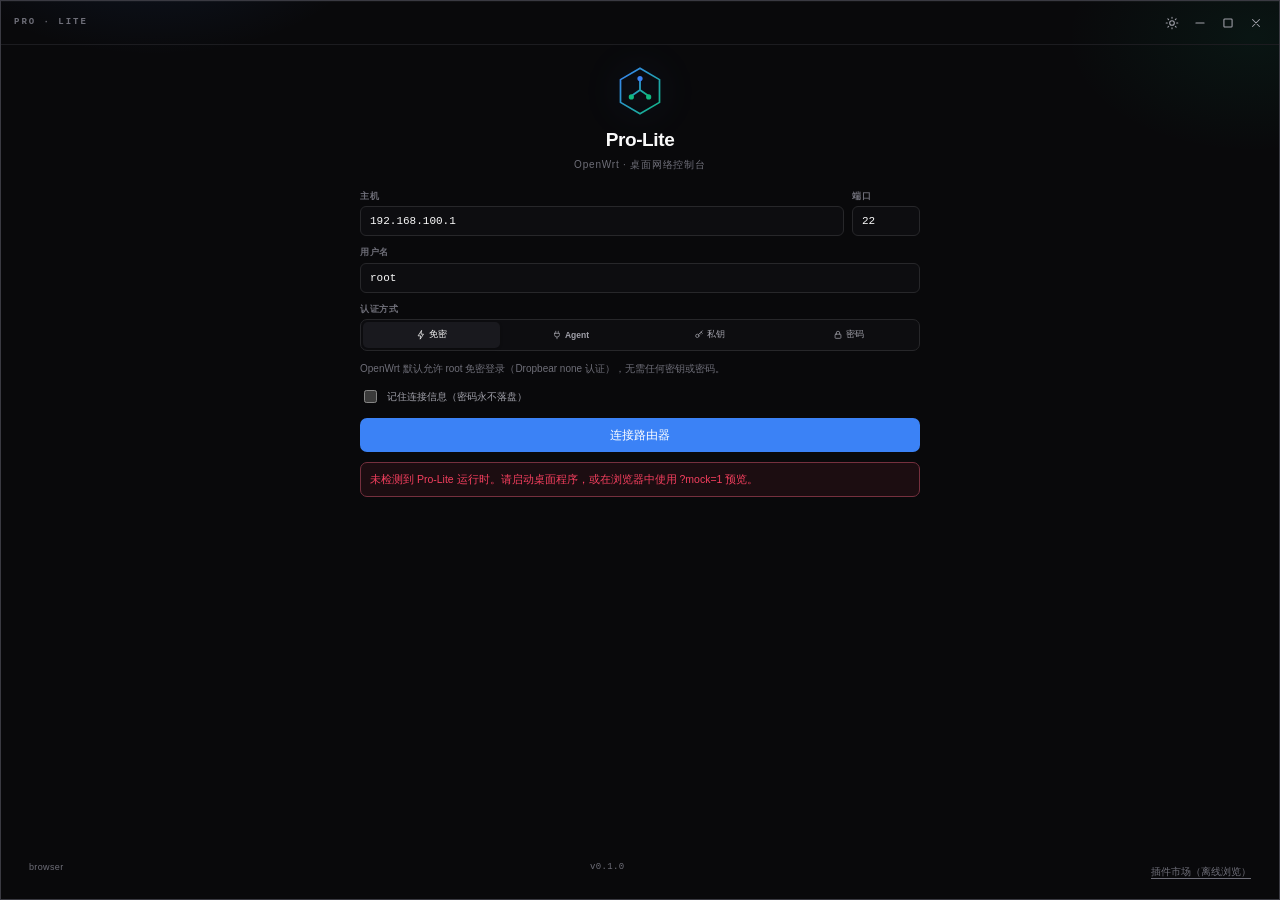
==== commit 5f4e8b71: "窗口可缩放与系统圆角：持久化尺寸/位置/最大化，DWM 圆角 + 区域裁剪兜底，窄窗自适应；安装闸门改为系统组件分级提示与二次确认；包说明中文化并新增翻译缓存（4979 条）；移除精选插件入口，市场仅" ====
--- a/01-source/router-prolite/frontend/index.html
+++ b/01-source/router-prolite/frontend/index.html
@@ -24,6 +24,9 @@
     <symbol id="i-pin" viewBox="0 0 24 24"><path d="M9 4h6l-1 6 4 3v2H6v-2l4-3-1-6z"/><path d="M12 15v5"/></symbol>
     <symbol id="i-pin-off" viewBox="0 0 24 24"><path d="M9 4h6l-1 6 4 3v2h-5"/><path d="M6 21l6-6"/><path d="M3 3l18 18"/></symbol>
     <symbol id="i-close" viewBox="0 0 24 24"><path d="M6 6l12 12M18 6L6 18"/></symbol>
+    <symbol id="i-min" viewBox="0 0 24 24"><path d="M5 12h14"/></symbol>
+    <symbol id="i-max" viewBox="0 0 24 24"><rect x="5" y="5" width="14" height="14" rx="1.5"/></symbol>
+    <symbol id="i-restore" viewBox="0 0 24 24"><rect x="7" y="4" width="13" height="13" rx="1.5"/><path d="M4 8v10.5A1.5 1.5 0 0 0 5.5 20H17"/></symbol>
     <symbol id="i-chevron" viewBox="0 0 24 24"><path d="M6 9l6 6 6-6"/></symbol>
     <symbol id="i-back" viewBox="0 0 24 24"><path d="M15 5l-7 7 7 7"/></symbol>
     <symbol id="i-refresh" viewBox="0 0 24 24"><path d="M20 11a8 8 0 1 0-2.3 6.7"/><path d="M20 5v6h-6"/></symbol>
@@ -63,10 +66,20 @@
     <header class="dragbar" style="--wails-draggable:drag">
       <span class="brand-strip">PRO&nbsp;·&nbsp;LITE</span>
       <div class="win-actions" style="--wails-draggable:no-drag">
+        <button type="button" class="reconnect-btn hidden" id="connectReconnectBtn" title="重新连接上次的设备">
+          <svg class="i"><use href="#i-refresh"/></svg>重新连接
+        </button>
         <button type="button" class="icon-btn" id="connectThemeBtn" title="切换主题">
           <svg class="i"><use href="#i-moon"/></svg>
         </button>
-        <button type="button" class="icon-btn" id="connectCloseBtn" title="关闭">
+        <button type="button" class="icon-btn" data-win="min" title="最小化">
+          <svg class="i"><use href="#i-min"/></svg>
+        </button>
+        <button type="button" class="icon-btn win-max" data-win="max" title="最大化">
+          <svg class="i ico-max"><use href="#i-max"/></svg>
+          <svg class="i ico-restore"><use href="#i-restore"/></svg>
+        </button>
+        <button type="button" class="icon-btn" id="connectCloseBtn" data-win="close" title="关闭">
           <svg class="i"><use href="#i-close"/></svg>
         </button>
       </div>
@@ -179,14 +192,26 @@
         <span class="link-badge mono" id="linkBadge">--</span>
       </div>
       <div class="top-actions" style="--wails-draggable:no-drag">
+        <button type="button" class="reconnect-btn hidden" id="reconnectBtn" title="重新连接上次的设备">
+          <svg class="i"><use href="#i-refresh"/></svg>重新连接
+        </button>
+        <button type="button" class="console-btn" id="proBtn" title="打开控制中心 (Ctrl+K)">
+          <svg class="i"><use href="#i-gauge"/></svg>控制中心
+        </button>
         <button type="button" class="icon-btn" id="themeBtn" title="切换主题">
           <svg class="i"><use href="#i-moon"/></svg>
         </button>
-        <button type="button" class="pro-btn" id="proBtn" title="高级实验室 (Ctrl+K)">Pro<kbd>Ctrl K</kbd></button>
         <button type="button" class="icon-btn" id="pinBtn" title="窗口置顶">
           <svg class="i"><use href="#i-pin"/></svg>
         </button>
-        <button type="button" class="icon-btn" id="closeBtn" title="关闭">
+        <button type="button" class="icon-btn" data-win="min" title="最小化">
+          <svg class="i"><use href="#i-min"/></svg>
+        </button>
+        <button type="button" class="icon-btn win-max" data-win="max" title="最大化">
+          <svg class="i ico-max"><use href="#i-max"/></svg>
+          <svg class="i ico-restore"><use href="#i-restore"/></svg>
+        </button>
+        <button type="button" class="icon-btn" id="closeBtn" data-win="close" title="关闭">
           <svg class="i"><use href="#i-close"/></svg>
         </button>
       </div>
@@ -246,7 +271,6 @@
         <header class="card-head">
           <span class="card-title">设备与插件</span>
           <span class="grow"></span>
-          <button type="button" class="link-btn" id="consoleLink">控制中心 →</button>
         </header>
         <div id="devSummary" class="dev-summary"></div>
         <div id="pluginChips" class="plugin-chips"></div>
@@ -266,11 +290,35 @@
 
       <div class="conn-banner hidden" id="connBanner"></div>
     </main>
-
-    <button type="button" class="lab-bar" id="labBar">
-      <span class="lab-bar-text">控制中心 · 系统/接口/插件 · 配置与日志 · 工具</span>
-      <span class="lab-bar-arrow">→</span>
-    </button>
+  </section>
+
+  <!-- ============ Cellular detail ============ -->
+  <section id="cellView" class="view cell-view hidden" aria-hidden="true">
+    <header class="topbar cell-top" style="--wails-draggable:drag">
+      <button type="button" class="icon-btn" id="cellBack" title="返回" style="--wails-draggable:no-drag">
+        <svg class="i"><use href="#i-back"/></svg>
+      </button>
+      <div class="top-left">
+        <span class="host-name">蜂窝网络</span>
+        <span class="link-badge mono" id="cellBadge">--</span>
+      </div>
+      <div class="top-actions" style="--wails-draggable:no-drag">
+        <button type="button" class="btn mini ghost" id="cellRefresh">刷新</button>
+        <button type="button" class="icon-btn" data-win="min" title="最小化">
+          <svg class="i"><use href="#i-min"/></svg>
+        </button>
+        <button type="button" class="icon-btn win-max" data-win="max" title="最大化">
+          <svg class="i ico-max"><use href="#i-max"/></svg>
+          <svg class="i ico-restore"><use href="#i-restore"/></svg>
+        </button>
+        <button type="button" class="icon-btn" data-win="close" title="关闭">
+          <svg class="i"><use href="#i-close"/></svg>
+        </button>
+      </div>
+    </header>
+    <main class="main-scroll cell-scroll" id="cellScroll">
+      <div id="cellBody"></div>
+    </main>
   </section>
 
   <!-- ============ Lab ============ -->
@@ -280,7 +328,7 @@
         <svg class="i"><use href="#i-back"/></svg>
       </button>
       <div class="lab-title">
-        <span>Advanced Lab</span>
+        <span>控制中心</span>
         <span class="crumb mono" id="labCrumb">—</span>
       </div>
       <div class="top-actions" style="--wails-draggable:no-drag">
@@ -290,13 +338,28 @@
         <button type="button" class="icon-btn" id="labDisconnectBtn" title="断开连接">
           <svg class="i"><use href="#i-power"/></svg>
         </button>
+        <button type="button" class="icon-btn" data-win="min" title="最小化">
+          <svg class="i"><use href="#i-min"/></svg>
+        </button>
+        <button type="button" class="icon-btn win-max" data-win="max" title="最大化">
+          <svg class="i ico-max"><use href="#i-max"/></svg>
+          <svg class="i ico-restore"><use href="#i-restore"/></svg>
+        </button>
+        <button type="button" class="icon-btn" data-win="close" title="关闭">
+          <svg class="i"><use href="#i-close"/></svg>
+        </button>
       </div>
     </header>
     <div class="lab-tabs">
-      <button type="button" data-labtab="console" class="active">控制台</button>
-      <button type="button" data-labtab="market" class="lab-tab-market" title="浏览并安装插件">插件市场</button>
-      <button type="button" data-labtab="tools">工具</button>
-      <button type="button" class="lab-tab-install" id="labInstallTab" title="安装包预演">安装包</button>
+      <button type="button" data-labtab="console" class="active">
+        <svg class="i"><use href="#i-terminal"/></svg>控制台
+      </button>
+      <button type="button" data-labtab="market" title="浏览并安装插件">
+        <svg class="i"><use href="#i-plug"/></svg>插件市场
+      </button>
+      <button type="button" data-labtab="tools">
+        <svg class="i"><use href="#i-bolt"/></svg>工具
+      </button>
     </div>
     <div class="lab-scroll" id="labScroll">
       <div id="labContent"></div>
--- a/01-source/router-prolite/frontend/styles.css
+++ b/01-source/router-prolite/frontend/styles.css
@@ -1,6 +1,8 @@
 :root {
-  --font-sans: Inter, "Segoe UI Variable Text", "Segoe UI", "PingFang SC", "Hiragino Sans GB", "Microsoft YaHei", sans-serif;
-  --font-mono: "JetBrains Mono", "Cascadia Mono", "SFMono-Regular", Consolas, "Liberation Mono", monospace;
+  /* 系统字体栈：Windows 用 Segoe UI Variable / 微软雅黑，macOS 用苹方，Linux 用 Noto/思源黑体；全部本机自带，不联网加载。 */
+  --font-sans: "Segoe UI Variable Text", "Segoe UI", "PingFang SC", "Hiragino Sans GB", "Microsoft YaHei UI", "Microsoft YaHei", "Noto Sans CJK SC", "Source Han Sans SC", "WenQuanYi Micro Hei", sans-serif;
+  --font-display: "Segoe UI Variable Display", "Segoe UI", "PingFang SC", "Hiragino Sans GB", "Microsoft YaHei UI", "Microsoft YaHei", "Noto Sans CJK SC", "Source Han Sans SC", sans-serif;
+  --font-mono: "Cascadia Mono", "Cascadia Code", "JetBrains Mono", "SF Mono", Consolas, "Liberation Mono", monospace;
   --accent-blue: #3B82F6;
   --accent-emerald: #10B981;
   --accent-amber: #F59E0B;
@@ -56,16 +58,21 @@
 
 * { box-sizing: border-box; }
 html, body { height: 100%; }
+html { background: var(--bg-void); }
 body {
   margin: 0;
   overflow: hidden;
-  background: transparent;
+  background: var(--bg-void);
   color: var(--text-primary);
   font-family: var(--font-sans);
   font-size: 12px;
   line-height: 1.4;
   -webkit-font-smoothing: antialiased;
   user-select: none;
+}
+h1, h2, h3, .brand-block h1, .host-name, .card-title, .section-title,
+.lab-title > span:first-child, .device-name {
+  font-family: var(--font-display);
 }
 input, textarea { user-select: text; }
 button { font-family: inherit; color: inherit; }
@@ -86,6 +93,11 @@
 ::-webkit-scrollbar { width: 0; height: 0; }
 ::selection { background: color-mix(in srgb, var(--accent-blue) 30%, transparent); }
 
+/* 窗口最大化时切换“最大化/还原”图标 */
+.ico-restore { display: none !important; }
+body.win-max .ico-max { display: none !important; }
+body.win-max .ico-restore { display: block !important; }
+
 /* ============ shell ============ */
 .app {
   position: fixed;
@@ -93,7 +105,8 @@
   display: flex;
   flex-direction: column;
   overflow: hidden;
-  border-radius: 14px;
+  /* 圆角交给 Windows 11 DWM 处理；Win10 保持系统方角，避免圆角外露方形尖角。 */
+  border-radius: 0;
   background: var(--bg-void);
   border: 1px solid var(--border-strong);
   box-shadow: inset 0 1px 0 rgba(255, 255, 255, .035);
@@ -274,23 +287,48 @@
   white-space: nowrap;
 }
 .top-actions { margin-left: auto; display: flex; align-items: center; gap: 2px; }
-.pro-btn {
-  height: 24px;
-  border: 1px solid var(--border);
-  background: linear-gradient(180deg, var(--bg-elev), transparent);
-  border-radius: 6px;
-  padding: 0 6px 0 8px;
+.console-btn {
+  height: 26px;
+  border: 1px solid color-mix(in srgb, var(--accent-blue) 38%, var(--border));
+  background: color-mix(in srgb, var(--accent-blue) 12%, transparent);
+  border-radius: 7px;
+  padding: 0 9px;
   display: inline-flex;
   align-items: center;
   gap: 5px;
   font-size: 10px;
   font-weight: 600;
-  color: var(--text-secondary);
+  color: var(--accent-blue);
   cursor: pointer;
-  transition: color .15s, border-color .15s;
-}
-.pro-btn:hover { color: var(--text-primary); border-color: var(--border-strong); }
-.pro-btn kbd { font-size: 8px; }
+  transition: background .15s, border-color .15s, color .15s;
+}
+.console-btn:hover {
+  color: var(--text-primary);
+  border-color: var(--accent-blue);
+  background: color-mix(in srgb, var(--accent-blue) 22%, transparent);
+}
+.console-btn kbd { font-size: 8px; opacity: .7; }
+.reconnect-btn {
+  height: 26px;
+  border: 1px solid color-mix(in srgb, var(--accent-amber) 42%, var(--border));
+  background: color-mix(in srgb, var(--accent-amber) 12%, transparent);
+  border-radius: 7px;
+  padding: 0 9px;
+  display: inline-flex;
+  align-items: center;
+  gap: 5px;
+  font-size: 10px;
+  font-weight: 600;
+  color: var(--accent-amber);
+  cursor: pointer;
+  transition: background .15s, border-color .15s, color .15s;
+}
+.reconnect-btn:hover {
+  color: var(--text-primary);
+  border-color: var(--accent-amber);
+  background: color-mix(in srgb, var(--accent-amber) 22%, transparent);
+}
+.reconnect-btn:disabled { opacity: .55; cursor: default; }
 
 /* ============ connect ============ */
 .connect-view { justify-content: flex-start; }
@@ -321,7 +359,7 @@
   letter-spacing: .08em;
   color: var(--text-tertiary);
 }
-#connectForm { display: flex; flex-direction: column; gap: 10px; }
+#connectForm { display: flex; flex-direction: column; gap: 10px; width: 100%; max-width: 560px; margin: 0 auto; }
 .field-row { display: flex; gap: 8px; }
 .field { display: flex; flex-direction: column; gap: 4px; min-width: 0; }
 .field.port { width: 68px; flex: none; }
@@ -428,7 +466,7 @@
   flex: 1;
   min-height: 0;
   overflow-y: auto;
-  padding: 10px 12px 8px;
+  padding: 10px 12px 14px;
   display: flex;
   flex-direction: column;
   gap: 8px;
@@ -694,6 +732,15 @@
   -webkit-box-orient: vertical;
   overflow: hidden;
 }
+.tile-detail {
+  margin-top: 3px;
+  font-size: 7.5px;
+  line-height: 1.4;
+  color: var(--text-tertiary);
+  white-space: nowrap;
+  overflow: hidden;
+  text-overflow: ellipsis;
+}
 .tile-foot {
   margin-top: auto;
   display: flex;
@@ -860,28 +907,6 @@
   font-size: 10px;
   line-height: 1.5;
 }
-
-/* footer lab bar */
-.lab-bar {
-  flex: none;
-  height: 34px;
-  display: flex;
-  align-items: center;
-  gap: 8px;
-  padding: 0 14px;
-  border: 0;
-  border-top: 1px solid var(--border-faint);
-  background: color-mix(in srgb, var(--bg-surface) 65%, var(--bg-void));
-  color: var(--text-tertiary);
-  font-size: 9.5px;
-  letter-spacing: .02em;
-  cursor: pointer;
-  text-align: left;
-  transition: color .15s, background .15s;
-}
-.lab-bar:hover { color: var(--text-secondary); background: var(--bg-elev); }
-.lab-bar-text { overflow: hidden; text-overflow: ellipsis; white-space: nowrap; }
-.lab-bar-arrow { margin-left: auto; font-family: var(--font-mono); color: var(--text-tertiary); }
 
 /* ============ lab ============ */
 .lab-view {
@@ -1219,39 +1244,36 @@
 #pluginChips { cursor: pointer; }
 
 .lab-tabs {
-  display: flex;
-  gap: 3px;
-  padding: 5px 10px 0;
+  display: grid;
+  grid-template-columns: repeat(3, 1fr);
+  gap: 6px;
+  padding: 7px 12px;
   border-bottom: 1px solid var(--border-faint);
 }
 .lab-tabs button {
-  flex: 1;
-  height: 27px;
-  border: 1px solid transparent;
-  border-bottom: 0;
-  border-radius: 6px 6px 0 0;
-  background: transparent;
-  color: var(--text-tertiary);
-  font-size: 9.5px;
+  height: 30px;
+  border: 1px solid var(--border);
+  border-radius: 8px;
+  background: var(--bg-surface);
+  color: var(--text-secondary);
+  font-size: 10px;
   font-weight: 600;
-  letter-spacing: .05em;
+  letter-spacing: .02em;
+  display: inline-flex;
+  align-items: center;
+  justify-content: center;
+  gap: 5px;
   cursor: pointer;
-}
+  transition: background .15s, border-color .15s, color .15s;
+}
+.lab-tabs button .i { width: 12px; height: 12px; color: var(--text-tertiary); }
+.lab-tabs button:hover { color: var(--text-primary); border-color: var(--border-strong); }
 .lab-tabs button.active {
-  background: var(--bg-surface);
-  border-color: var(--border-faint);
-  color: var(--text-primary);
-}
-.lab-tabs button.lab-tab-install {
+  background: color-mix(in srgb, var(--accent-blue) 12%, var(--bg-surface));
+  border-color: var(--accent-blue);
   color: var(--accent-blue);
-  border-color: rgba(59, 130, 246, .35);
-  background: rgba(59, 130, 246, .08);
-}
-.lab-tabs button.lab-tab-install.on {
-  color: var(--accent-blue);
-  border-color: var(--accent-blue);
-  background: rgba(59, 130, 246, .18);
-}
+}
+.lab-tabs button.active .i { color: var(--accent-blue); }
 
 .ctabs-wrap {
   display: flex;
@@ -1455,16 +1477,6 @@
 .note.warn { color: var(--accent-amber); }
 
 /* ================= 插件市场 ================= */
-.lab-tabs button.lab-tab-market {
-  color: var(--accent-emerald);
-  border-color: rgba(16, 185, 129, .3);
-  background: rgba(16, 185, 129, .07);
-}
-.lab-tabs button.lab-tab-market.active {
-  color: var(--accent-emerald);
-  border-color: var(--accent-emerald);
-  background: rgba(16, 185, 129, .16);
-}
 .mk-repo-box {
   margin: 8px 0;
   padding: 8px;
@@ -1489,6 +1501,7 @@
 }
 .mk-filters {
   display: flex;
+  flex-wrap: wrap;
   align-items: center;
   gap: 6px;
   margin: 8px 0 6px;
@@ -1499,9 +1512,10 @@
   display: inline-flex;
   align-items: center;
   gap: 4px;
+  flex: none;
+  white-space: nowrap;
   font-size: 8.5px;
   color: var(--text-secondary);
-  flex: none;
   cursor: pointer;
 }
 .mk-checks { margin: 4px 0 6px; }
@@ -1529,6 +1543,27 @@
 .mk-row:last-child { border-bottom: 0; }
 .mk-row:hover { background: color-mix(in srgb, var(--accent-blue) 7%, transparent); }
 .mk-row.selected { background: color-mix(in srgb, var(--accent-blue) 13%, transparent); }
+.mk-cards { display: grid; grid-template-columns: 1fr 1fr; gap: 6px; margin-bottom: 6px; }
+.mk-card {
+  display: flex;
+  flex-direction: column;
+  gap: 4px;
+  min-width: 0;
+  padding: 7px 8px;
+  border: 1px solid var(--border);
+  border-radius: var(--radius);
+  background: var(--bg-surface);
+  text-align: left;
+  cursor: pointer;
+  color: var(--text-secondary);
+}
+.mk-card:hover { border-color: color-mix(in srgb, var(--accent-blue) 45%, var(--border)); }
+.mk-card.selected { border-color: var(--accent-blue); background: color-mix(in srgb, var(--accent-blue) 10%, var(--bg-surface)); }
+.mk-card-head { display: flex; align-items: center; gap: 5px; min-width: 0; }
+.mk-card-head b { flex: 1; min-width: 0; overflow: hidden; text-overflow: ellipsis; white-space: nowrap; font-size: 9px; color: var(--text-primary); }
+.mk-card-desc { font-size: 8px; line-height: 1.45; color: var(--text-tertiary); display: -webkit-box; -webkit-line-clamp: 2; -webkit-box-orient: vertical; overflow: hidden; }
+.mk-card-foot { display: flex; align-items: center; gap: 5px; font-size: 7.5px; color: var(--text-tertiary); overflow: hidden; }
+.mk-card-foot .tag { margin-left: auto; max-width: 72px; overflow: hidden; text-overflow: ellipsis; white-space: nowrap; }
 .mk-name { flex: none; width: 118px; overflow: hidden; text-overflow: ellipsis; white-space: nowrap; color: var(--text-primary); }
 .mk-badge {
   flex: none;
@@ -1583,46 +1618,29 @@
 }
 .mk-confirm.danger { color: var(--accent-amber); }
 
-/* 精选插件市场 */
+/* 插件市场 */
 .note.bad { color: var(--accent-red); }
-.mk-plugins { display: flex; flex-direction: column; gap: 6px; margin: 8px 0; }
-.mk-plugin {
-  display: flex;
-  flex-direction: column;
-  gap: 2px;
-  width: 100%;
-  padding: 7px 9px;
-  border: 1px solid var(--border-faint);
-  border-radius: 8px;
-  background: var(--bg-elev);
-  text-align: left;
-  cursor: pointer;
-  color: var(--text-secondary);
-}
-.mk-plugin:hover { border-color: color-mix(in srgb, var(--accent-blue) 35%, var(--border)); }
-.mk-plugin.selected {
-  border-color: color-mix(in srgb, var(--accent-blue) 55%, var(--border));
-  background: color-mix(in srgb, var(--accent-blue) 10%, var(--bg-elev));
-}
-.mk-plugin-head { display: flex; align-items: center; gap: 6px; }
-.mk-plugin-head b { font-size: 9.5px; color: var(--text-primary); font-weight: 600; }
-.mk-plugin-head .tag {
-  margin-left: auto;
+.mk-risk {
   font-size: 7.5px;
+  font-weight: 600;
   padding: 1px 5px;
   border-radius: 4px;
-  border: 1px solid var(--border-faint);
-  color: var(--text-tertiary);
-}
-.mk-plugin-name { font-size: 7.5px; color: var(--text-tertiary); }
-.mk-plugin-desc { font-size: 8.5px; line-height: 1.45; color: var(--text-secondary); }
-.mk-plugin-detail {
-  margin-top: 8px;
-  padding: 8px;
-  border: 1px solid var(--border-faint);
-  border-radius: 8px;
-  background: var(--bg-elev);
-}
+  border: 1px solid color-mix(in srgb, var(--accent-red) 45%, transparent);
+  background: color-mix(in srgb, var(--accent-red) 14%, transparent);
+  color: var(--accent-red);
+  white-space: nowrap;
+}
+.mk-risk-note { font-size: 8px; line-height: 1.4; color: var(--accent-red); }
+.mk-risk-line {
+  margin: 7px 0;
+  padding: 6px 8px;
+  border-left: 2px solid var(--accent-red);
+  background: color-mix(in srgb, var(--accent-red) 8%, transparent);
+  color: var(--accent-red);
+  font-size: 9px;
+  line-height: 1.5;
+}
+.mk-check.danger { color: var(--accent-red); }
 .mk-confirm-box {
   margin-top: 10px;
   padding: 9px;
@@ -1636,3 +1654,163 @@
 .mk-advanced > summary { cursor: pointer; font-size: 9px; color: var(--text-tertiary); }
 .mk-advanced-body { margin-top: 8px; }
 
+/* 可移动存储 */
+.usb-card {
+  margin-top: 8px;
+  padding: 9px;
+  border: 1px solid var(--border-faint);
+  border-radius: 9px;
+  background: var(--bg-elev);
+}
+.usb-head { display: flex; align-items: center; gap: 7px; }
+.usb-dev { font-size: 10px; font-weight: 600; color: var(--text-primary); }
+.usb-label {
+  font-size: 8.5px;
+  color: var(--text-secondary);
+  padding: 1px 5px;
+  border-radius: 4px;
+  background: var(--bg-surface);
+  border: 1px solid var(--border-faint);
+  max-width: 120px;
+  overflow: hidden;
+  text-overflow: ellipsis;
+  white-space: nowrap;
+}
+.usb-status {
+  margin-left: auto;
+  font-size: 8px;
+  color: var(--text-tertiary);
+  border: 1px solid var(--border);
+  border-radius: 999px;
+  padding: 1px 7px;
+}
+.usb-status.on {
+  color: var(--accent-emerald);
+  border-color: color-mix(in srgb, var(--accent-emerald) 45%, var(--border));
+  background: color-mix(in srgb, var(--accent-emerald) 10%, transparent);
+}
+.usb-meta { margin-top: 4px; font-size: 8.5px; color: var(--text-tertiary); }
+.usb-role {
+  display: inline-block;
+  margin-top: 5px;
+  font-size: 8.5px;
+  color: var(--text-secondary);
+  padding: 1px 6px;
+  border-radius: 4px;
+  border: 1px solid var(--border-faint);
+  background: var(--bg-surface);
+}
+.usb-role.sys {
+  color: var(--accent-amber);
+  border-color: color-mix(in srgb, var(--accent-amber) 45%, var(--border));
+  background: color-mix(in srgb, var(--accent-amber) 9%, transparent);
+}
+.usb-card.sys { border-color: color-mix(in srgb, var(--accent-amber) 32%, var(--border-faint)); }
+.usb-rem {
+  font-size: 8px;
+  color: var(--accent-blue);
+  border: 1px solid color-mix(in srgb, var(--accent-blue) 35%, var(--border));
+  border-radius: 999px;
+  padding: 0 6px;
+}
+.usb-actions { display: flex; justify-content: flex-end; gap: 6px; margin-top: 7px; }
+
+/* ============ cellular detail ============ */
+.cell-view { background: var(--bg); }
+.cell-scroll { gap: 9px; }
+.cell-hero {
+  background: var(--bg-surface);
+  border: 1px solid var(--border);
+  border-radius: var(--radius);
+  padding: 12px 14px;
+  display: grid;
+  grid-template-columns: 1fr auto;
+  gap: 4px 10px;
+  align-items: center;
+}
+.cell-mode { font-size: 26px; font-weight: 700; letter-spacing: .02em; line-height: 1.1; }
+.cell-operator { color: var(--text-secondary); font-size: 11px; }
+.cell-hero .status-pill { justify-self: end; }
+.cell-sub { color: var(--text-tertiary); font-size: 9.5px; grid-column: 1 / -1; }
+.cell-grid { display: grid; grid-template-columns: 1fr 1fr; gap: 7px; }
+.cell-stat {
+  background: var(--bg-surface);
+  border: 1px solid var(--border);
+  border-radius: var(--radius);
+  padding: 8px 10px;
+  min-width: 0;
+}
+.cell-stat span { display: block; color: var(--text-tertiary); font-size: 9px; margin-bottom: 3px; }
+.cell-stat b { display: block; font-size: 12px; font-weight: 600; overflow: hidden; text-overflow: ellipsis; white-space: nowrap; }
+
+/* ============ 窗口缩放自适应 ============ */
+.main-scroll { width: 100%; max-width: 1180px; margin-left: auto; margin-right: auto; }
+@media (min-width: 1000px) {
+  .tiles { grid-template-columns: repeat(3, minmax(0, 1fr)); }
+  .tiles.count-3 .tile:last-child { grid-column: auto; }
+  .mk-cards { grid-template-columns: repeat(3, minmax(0, 1fr)); }
+}
+@media (max-width: 900px) {
+  .tiles { grid-template-columns: repeat(2, minmax(0, 1fr)); }
+  .mk-cards { grid-template-columns: repeat(2, minmax(0, 1fr)); }
+  .hw-grid { grid-template-columns: 1fr 1fr; }
+  .topbar, .lab-top { padding-right: 6px; gap: 5px; }
+}
+@media (max-width: 780px) {
+  .tiles, .mk-cards { grid-template-columns: minmax(0, 1fr); }
+  .tiles.count-3 .tile:last-child { grid-column: auto; }
+  .form-grid, .hw-grid { grid-template-columns: 1fr; }
+  .cell-grid { grid-template-columns: 1fr 1fr; }
+  .top-actions { gap: 2px; }
+  .icon-btn { width: 24px; height: 24px; }
+}
+.cell-stat.warn b { color: var(--accent-amber); }
+.cell-stat.bad b { color: var(--accent-red); }
+.cell-raw {
+  background: var(--bg-surface);
+  border: 1px solid var(--border);
+  border-radius: var(--radius);
+  padding: 9px 11px;
+}
+.cell-raw summary { cursor: pointer; color: var(--text-secondary); font-size: 11px; }
+.cell-raw pre {
+  margin: 8px 0 0;
+  max-height: 220px;
+  overflow: auto;
+  font-size: 9px;
+  line-height: 1.5;
+  color: var(--text-tertiary);
+  white-space: pre-wrap;
+  word-break: break-all;
+}
+.cell-empty { padding: 18px 12px; text-align: center; color: var(--text-tertiary); font-size: 11px; }
+.dev-cell.dev-warn { border-color: color-mix(in srgb, var(--accent-red) 45%, var(--border)); }
+.dev-cell.dev-warn .dev-value { color: var(--accent-red); }
+.space-warn {
+  margin-top: 7px;
+  padding: 6px 9px;
+  border-radius: 6px;
+  border: 1px solid color-mix(in srgb, var(--accent-red) 42%, var(--border));
+  background: color-mix(in srgb, var(--accent-red) 9%, transparent);
+  color: var(--accent-red);
+  font-size: 10px;
+  line-height: 1.45;
+}
+.op-result {
+  margin-top: 7px;
+  padding: 6px 9px;
+  border-radius: 6px;
+  font-size: 10px;
+  line-height: 1.45;
+  border: 1px solid var(--border);
+  background: var(--bg-surface);
+  color: var(--text-secondary);
+}
+.op-result.ok { color: var(--accent-green); border-color: color-mix(in srgb, var(--accent-green) 38%, var(--border)); background: color-mix(in srgb, var(--accent-green) 8%, transparent); }
+.op-result.warn { color: var(--accent-amber); border-color: color-mix(in srgb, var(--accent-amber) 40%, var(--border)); background: color-mix(in srgb, var(--accent-amber) 8%, transparent); }
+.op-result.bad { color: var(--accent-red); border-color: color-mix(in srgb, var(--accent-red) 38%, var(--border)); background: color-mix(in srgb, var(--accent-red) 8%, transparent); }
+.op-detail { margin-top: 7px; }
+.op-detail summary { cursor: pointer; font-size: 9.5px; color: var(--text-tertiary); margin-bottom: 5px; }
+.op-detail pre, .op-detail .term { margin-top: 0; }
+
+
